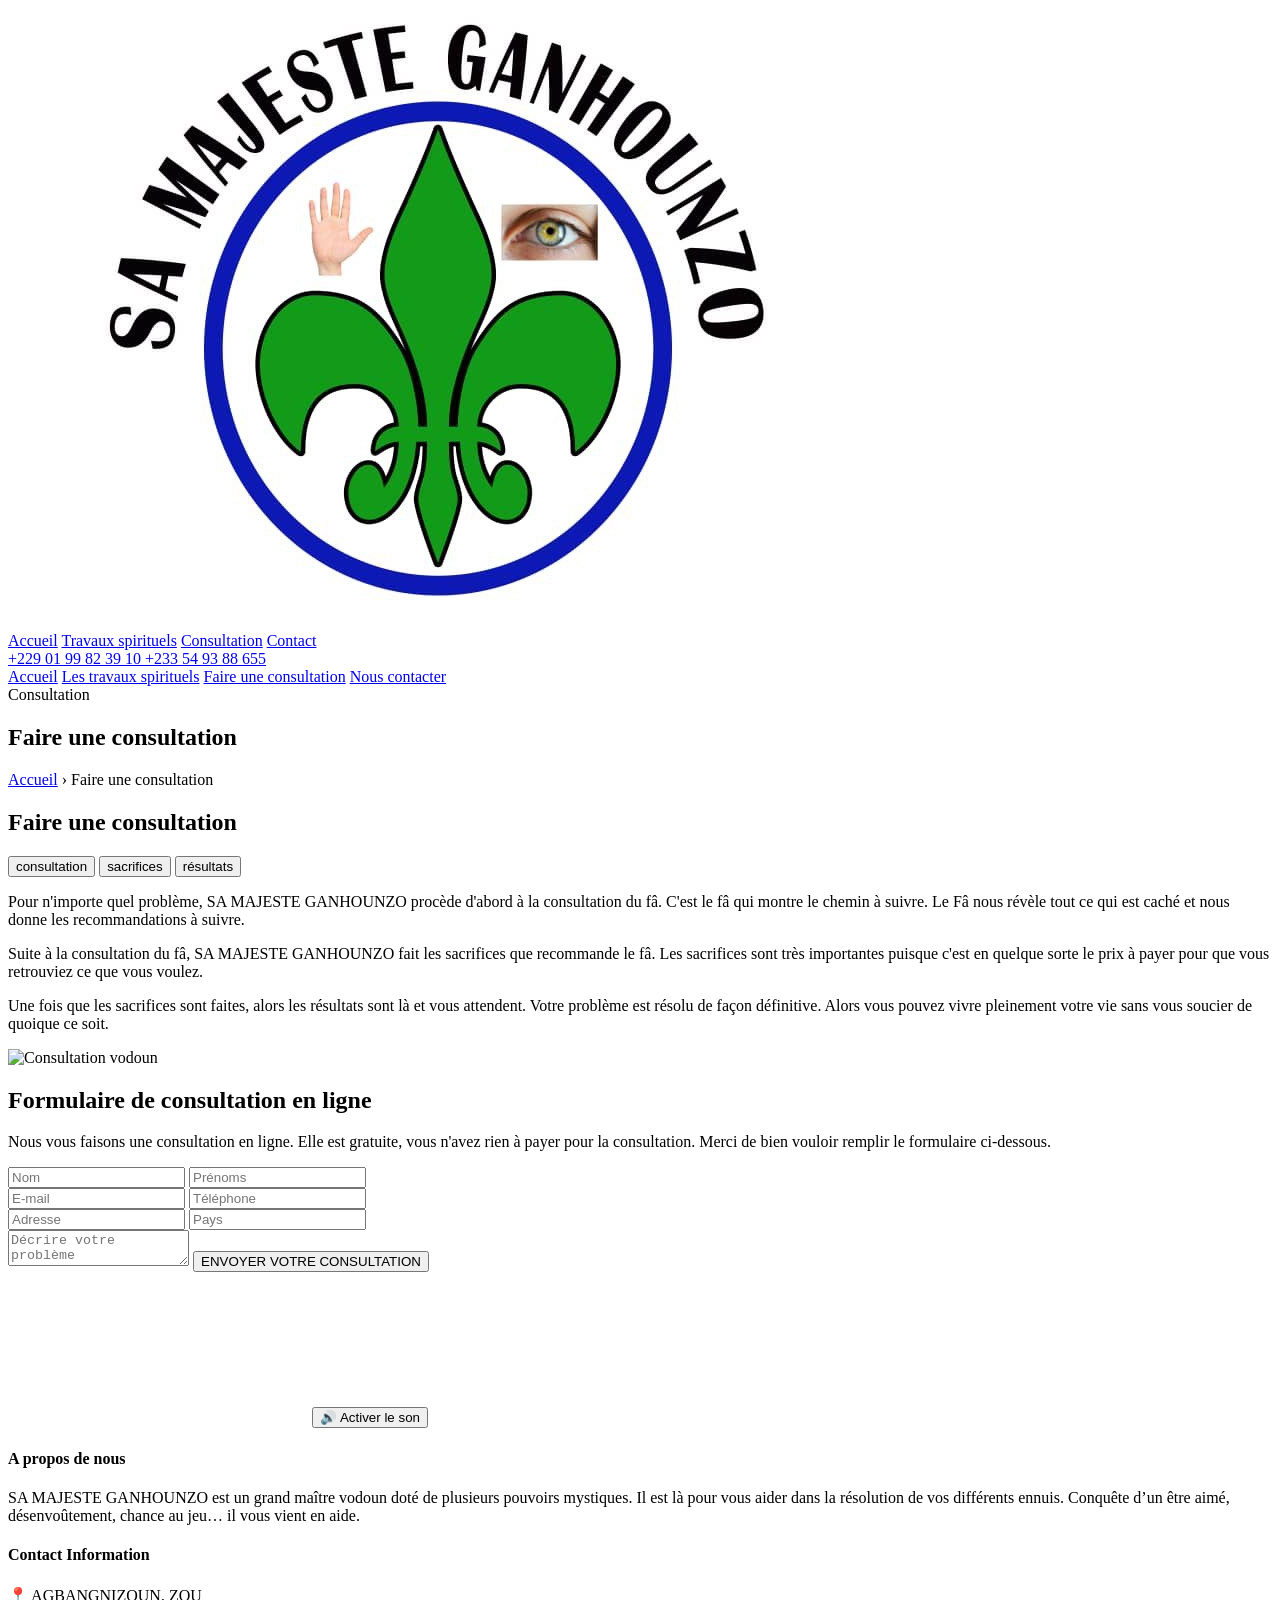
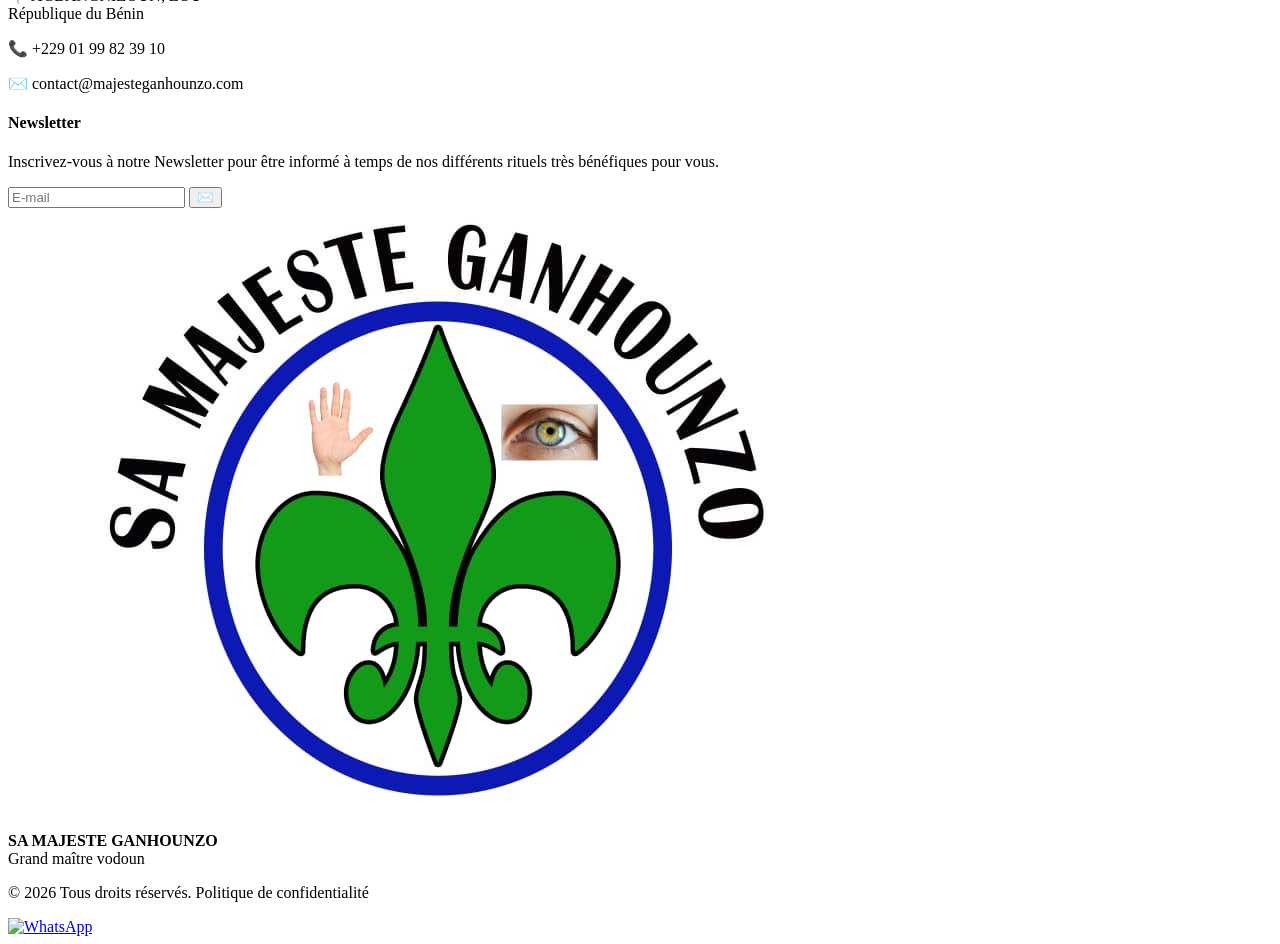
==== consultation.html @ 2a950cc9 "Update" ====
<!DOCTYPE html>
<html lang="fr">
<head>
  <meta charset="UTF-8" />
  <title>SA MAJESTE – Consultation spirituelle</title>
  <meta name="viewport" content="width=device-width, initial-scale=1.0" />

  <link rel="stylesheet" href="css/style.css" />

  <!-- FAVICON -->
<link rel="icon" href="favicon.ico" type="image/x-icon">
<link rel="icon" type="image/png" sizes="32x32" href="favicon-32x32.png">
<link rel="icon" type="image/png" sizes="16x16" href="favicon-16x16.png">
<link rel="apple-touch-icon" sizes="180x180" href="apple-touch-icon.png">

</head>
<body>

<!-- ===== HEADER ===== -->
<header class="header">
  <!-- LEFT -->
  <div class="header-left">
    <div class="menu-btn" id="menuBtn">
      <span></span>
      <span></span>
      <span></span>
    </div>

    <img src="assets/logo.jpg" alt="Logo" class="logo" />
  </div>

  <!-- NAV (DESKTOP) -->
  <nav class="nav-desktop">
   <a href="index.html">Accueil</a>
   <a href="travaux.html">Travaux spirituels</a>
   <a href="consultation.html">Consultation</a>
   <a href="contact.html">Contact</a>
  </nav>

  <!-- RIGHT -->
  <div class="phone-box">
    <a href="tel:+2290199823910" class="phone">
      +229 01 99 82 39 10
    </a>
    <a href="tel:+233549388655" class="phone secondary">
      +233 54 93 88 655
    </a>
  </div>
</header>

<!-- ===== DRAWER (MOBILE ONLY) ===== -->
<nav class="drawer" id="drawer">
  <a href="index.html">Accueil</a>
  <a href="travaux.html">Les travaux spirituels</a>
  <a href="consultation.html">Faire une consultation</a>
  <a href="contact.html">Nous contacter</a>
</nav>





<!-- ===== PAGE HERO ===== -->
<section class="page-hero">
  <div class="page-hero-overlay"></div>
  <div class="page-hero-content">
    <span class="page-hero-subtitle"> Consultation</span>
    <h1>Faire une consultation</h1>

    <div class="breadcrumb">
      <a href="index.html">Accueil</a>
      <span>›</span>
      <span>Faire une consultation</span>
    </div>
  </div>
</section>


<section class="consultation-tabs">

  <h1 class="consultation-title">Faire une consultation</h1>

  <!-- TABS -->
  <div class="tabs">
    <button class="tab-btn active" data-tab="consultation">consultation</button>
    <button class="tab-btn" data-tab="sacrifices">sacrifices</button>
    <button class="tab-btn" data-tab="resultats">résultats</button>
  </div>

  <!-- TEXT CONTENT (CHANGE ONLY THIS) -->
  <div class="tab-content">

    <p class="tab-text active" id="consultation">
      Pour n'importe quel problème, SA MAJESTE GANHOUNZO procède d'abord à la consultation
      du fâ. C'est le fâ qui montre le chemin à suivre. Le Fâ nous révèle tout ce
      qui est caché et nous donne les recommandations à suivre.
    </p>

    <p class="tab-text" id="sacrifices">
      Suite à la consultation du fâ, SA MAJESTE GANHOUNZO fait les sacrifices que recommande
      le fâ. Les sacrifices sont très importantes puisque c'est en quelque sorte
      le prix à payer pour que vous retrouviez ce que vous voulez.
    </p>

    <p class="tab-text" id="resultats">
      Une fois que les sacrifices sont faites, alors les résultats sont là et vous
      attendent. Votre problème est résolu de façon définitive. Alors vous pouvez
      vivre pleinement votre vie sans vous soucier de quoique ce soit.
    </p>

  </div>

  <!-- IMAGE (NE CHANGE PAS) -->
  <div class="consultation-image">
    <img src="assets/consultation.jpg" alt="Consultation vodoun">
  </div>

  <!-- FORMULAIRE (NE CHANGE PAS) -->
  <div class="consultation-form">
    <h2>Formulaire de consultation en ligne</h2>
    <p>
      Nous vous faisons une consultation en ligne. Elle est gratuite, vous n'avez
      rien à payer pour la consultation. Merci de bien vouloir remplir le
      formulaire ci-dessous.
    </p>

    <form id="consultationWhatsappForm">

  <div class="form-row">
    <input type="text" id="c-nom" placeholder="Nom" required>
    <input type="text" id="c-prenoms" placeholder="Prénoms" required>
  </div>

  <div class="form-row">
    <input type="email" id="c-email" placeholder="E-mail" required>
    <input type="tel" id="c-telephone" placeholder="Téléphone" required>
  </div>

  <div class="form-row">
    <input type="text" id="c-adresse" placeholder="Adresse">
    <input type="text" id="c-pays" placeholder="Pays">
  </div>

  <textarea id="c-probleme" placeholder="Décrire votre problème" required></textarea>

  <button type="submit">ENVOYER VOTRE CONSULTATION</button>
</form>

  </div>

</section>

<section class="auto-video-section" id="video-section">
  <video
    id="autoVideo"
    src="assets/presentation.mp4"
    muted
    playsinline
    preload="metadata"
    poster="assets/video-cover.jpg"
  ></video>
  <button class="unmute-btn">🔊 Activer le son</button>
</section>



  

  <script src="js/main.js"></script>

  <footer class="footer">
  <div class="footer-container">

    <!-- ABOUT -->
    <div class="footer-col">
      <h4>A propos de nous</h4>
      <p>
        SA MAJESTE GANHOUNZO est un grand maître vodoun doté de plusieurs pouvoirs
        mystiques. Il est là pour vous aider dans la résolution de vos
        différents ennuis. Conquête d’un être aimé, désenvoûtement,
        chance au jeu… il vous vient en aide.
      </p>
    </div>

    <!-- CONTACT -->
    <div class="footer-col">
      <h4>Contact Information</h4>

      <p class="footer-item">📍 AGBANGNIZOUN, ZOU<br>République du Bénin</p>
      <p class="footer-item">📞 +229 01 99 82 39 10</p>
      <p class="footer-item">✉️ contact@majesteganhounzo.com</p>
    </div>

    <!-- NEWSLETTER -->
    <div class="footer-col">
      <h4>Newsletter</h4>
      <p>
        Inscrivez-vous à notre Newsletter pour être informé à temps de nos
        différents rituels très bénéfiques pour vous.
      </p>

      <form class="newsletter-form">
        <input type="email" placeholder="E-mail" required>
        <button type="submit">✉️</button>
      </form>
    </div>

  </div>

    <script>
  const tabButtons = document.querySelectorAll(".tab-btn");
  const tabTexts = document.querySelectorAll(".tab-text");

  tabButtons.forEach(button => {
    button.addEventListener("click", () => {

      // Retirer active de tous les boutons
      tabButtons.forEach(btn => btn.classList.remove("active"));

      // Retirer active de tous les textes
      tabTexts.forEach(text => text.classList.remove("active"));

      // Activer le bouton cliqué
      button.classList.add("active");

      // Activer le texte correspondant
      const target = button.getAttribute("data-tab");
      document.getElementById(target).classList.add("active");

    });
  });
</script>


  <!-- FOOTER BOTTOM -->
  <div class="footer-bottom">
    <div class="footer-brand">
      <img src="assets/logo.jpg" alt="SA MAJESTE GANHOUNZO">
      <div>
        <strong>SA MAJESTE GANHOUNZO</strong><br>
        <span>Grand maître vodoun</span>
      </div>
    </div>

    <p class="copyright">
      © 2026 Tous droits réservés. Politique de confidentialité
    </p>
  </div>
</footer>

  <a
  href="https://wa.me/22999823910"
  target="_blank"
  class="whatsapp-float"
  aria-label="Contacter sur WhatsApp"
>
  <img src="assets/WhatsApp.svg.png" alt="WhatsApp">
</a>

<div class="page-fade" id="pageFade"></div>

</body>
</html>
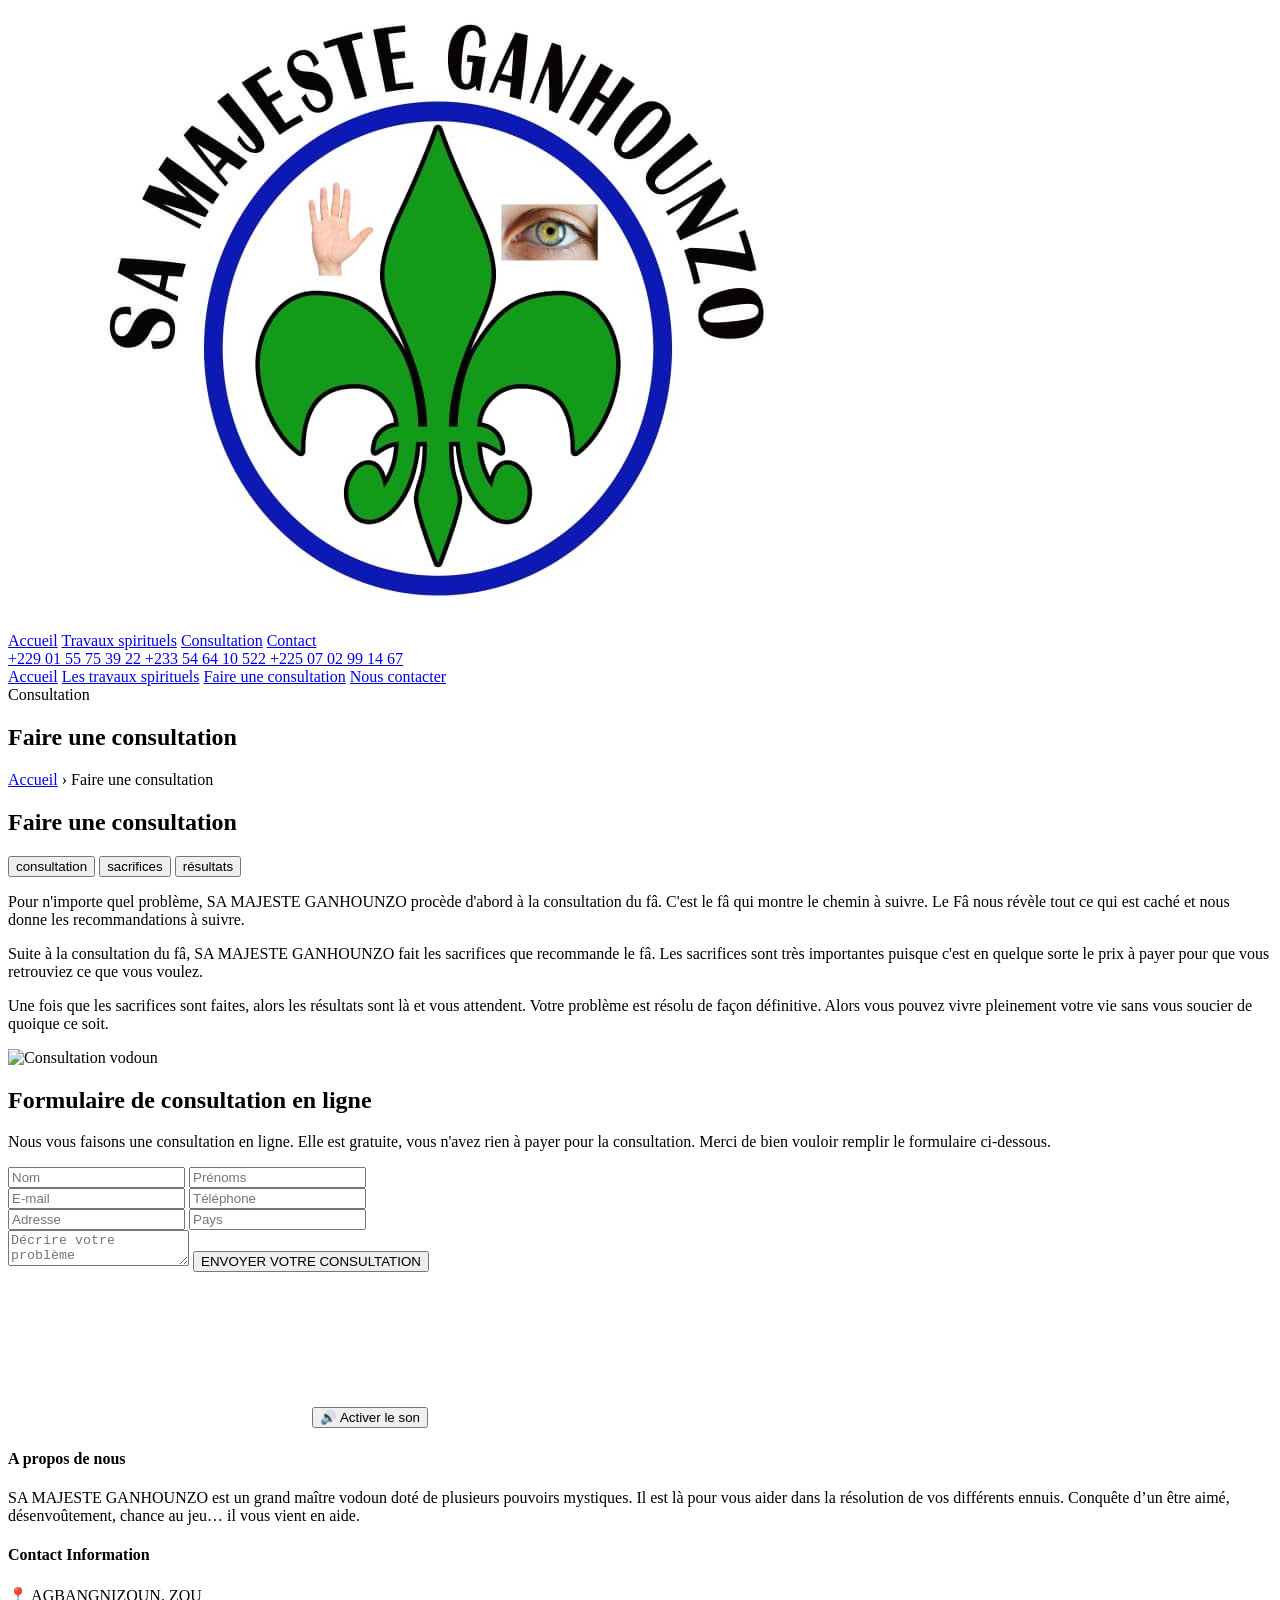
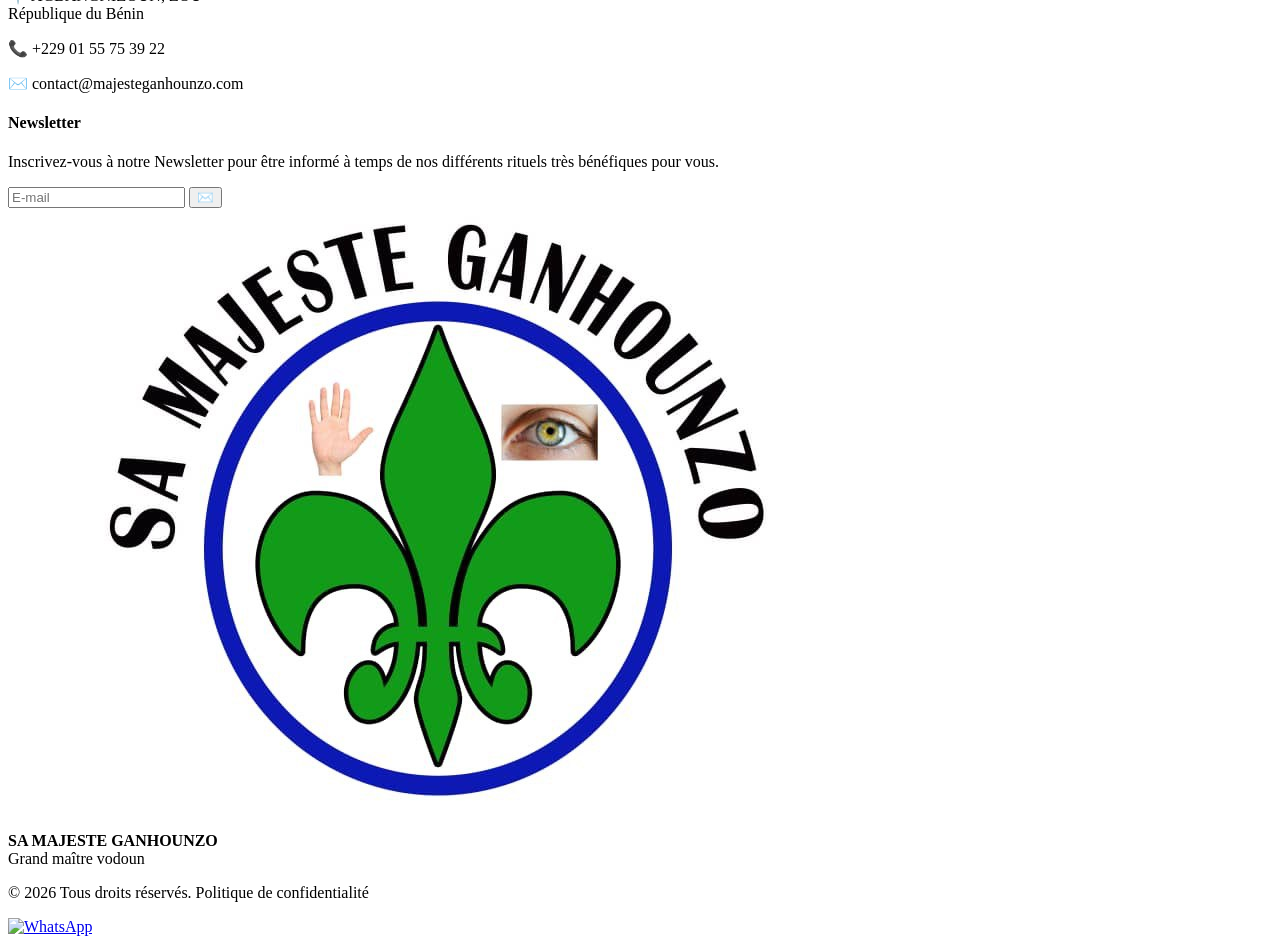
==== commit eb961a9b: "Update" ====
--- a/consultation.html
+++ b/consultation.html
@@ -39,11 +39,14 @@
 
   <!-- RIGHT -->
   <div class="phone-box">
-    <a href="tel:+2290199823910" class="phone">
-      +229 01 99 82 39 10
+    <a href="tel:+2290155753922" class="phone">
+      +229 01 55 75 39 22
     </a>
-    <a href="tel:+233549388655" class="phone secondary">
-      +233 54 93 88 655
+    <a href="tel:+233546410522" class="phone secondary">
+      +233 54 64 10 522
+    </a>
+    <a href="tel:+2250702991467" class="phone secondary">
+      +225 07 02 99 14 67
     </a>
   </div>
 </header>
@@ -187,7 +190,7 @@
       <h4>Contact Information</h4>
 
       <p class="footer-item">📍 AGBANGNIZOUN, ZOU<br>République du Bénin</p>
-      <p class="footer-item">📞 +229 01 99 82 39 10</p>
+      <p class="footer-item">📞 +229 01 55 75 39 22</p>
       <p class="footer-item">✉️ contact@majesteganhounzo.com</p>
     </div>
 
@@ -249,7 +252,7 @@
 </footer>
 
   <a
-  href="https://wa.me/22999823910"
+  href="https://wa.me/22955753922"
   target="_blank"
   class="whatsapp-float"
   aria-label="Contacter sur WhatsApp"
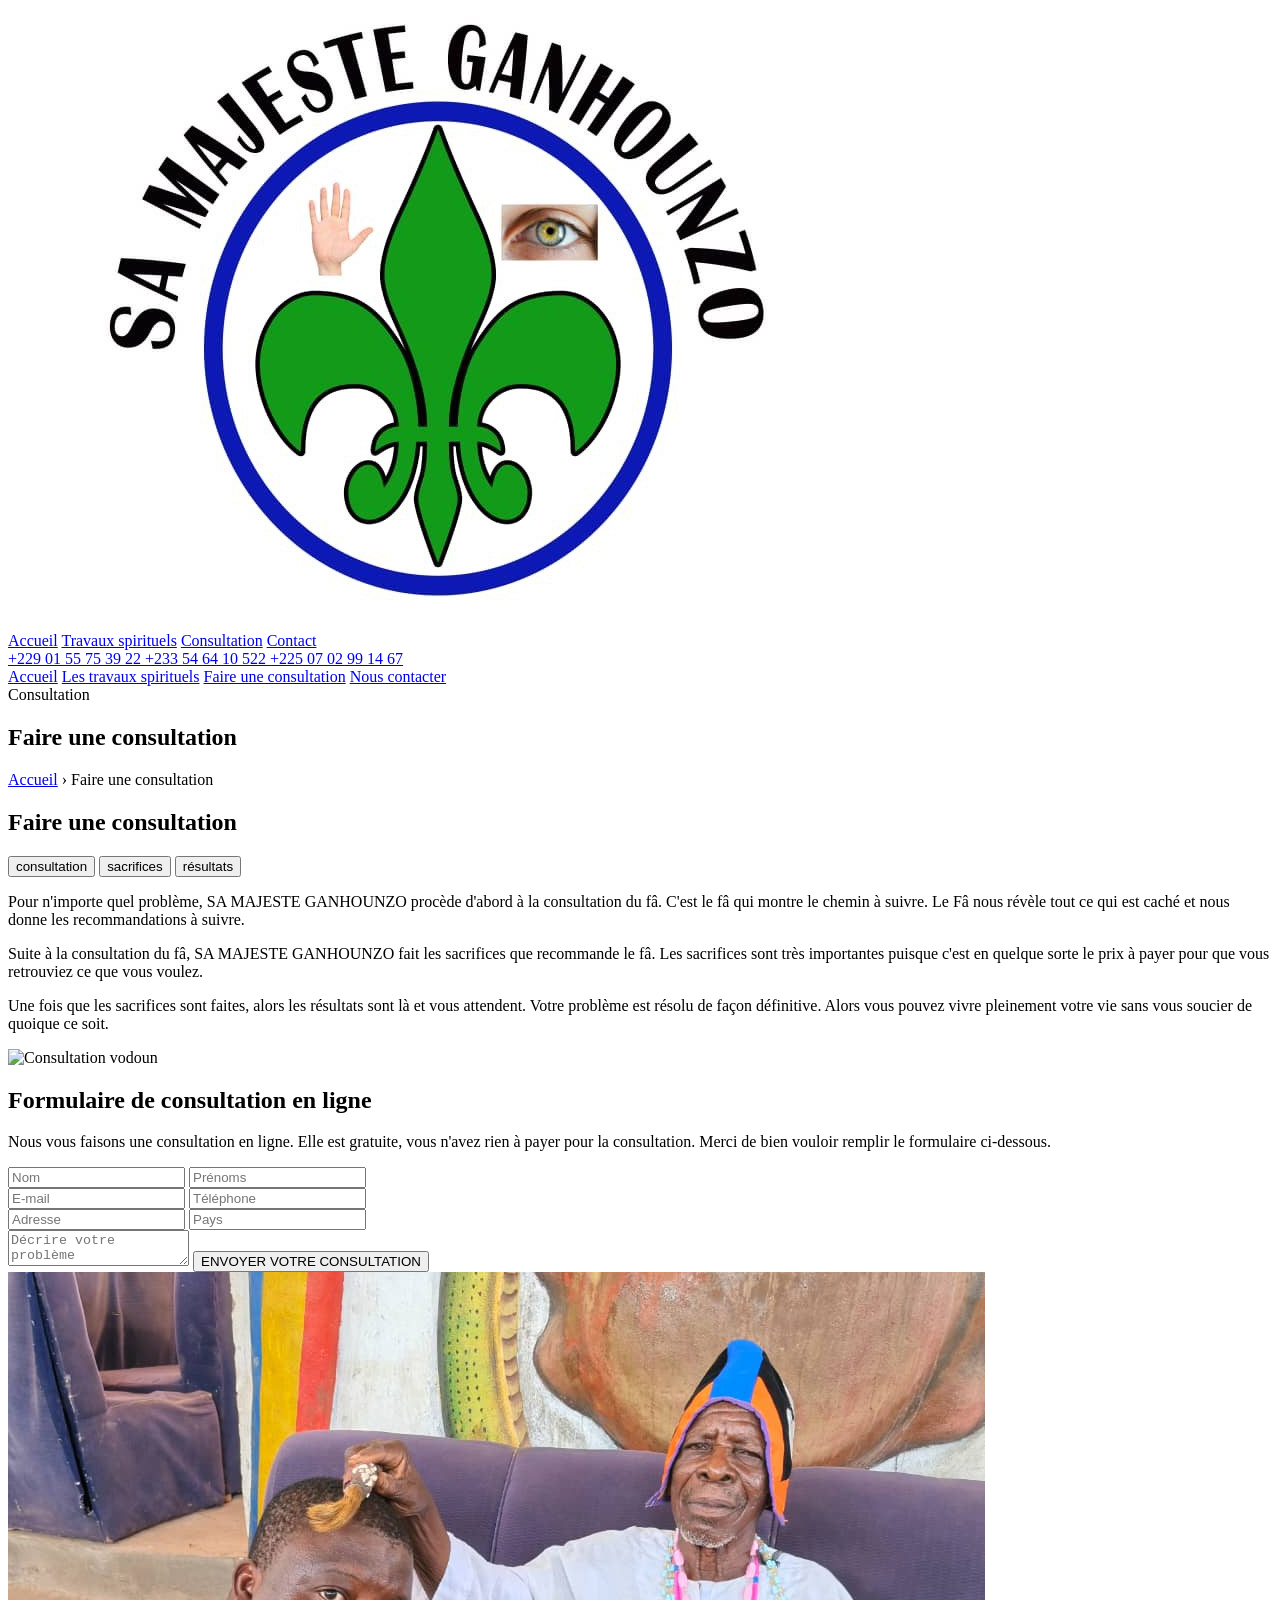
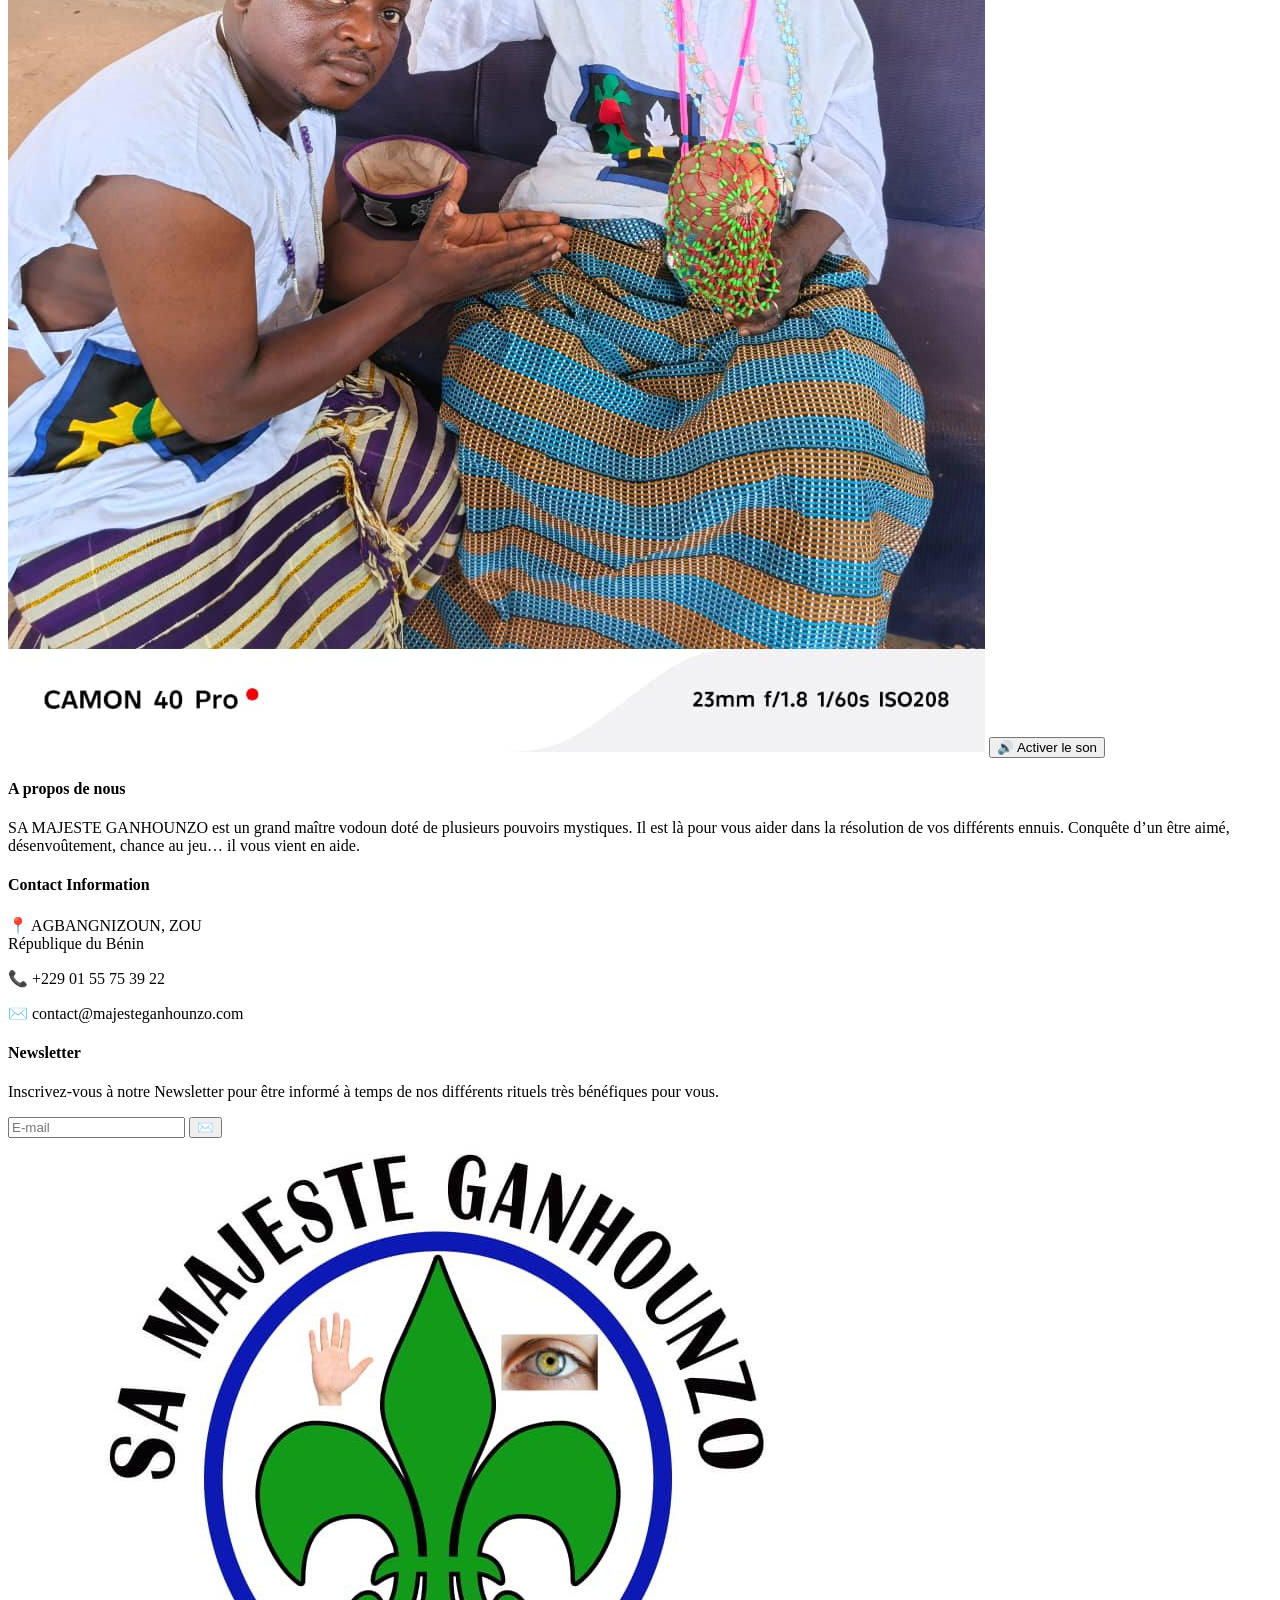
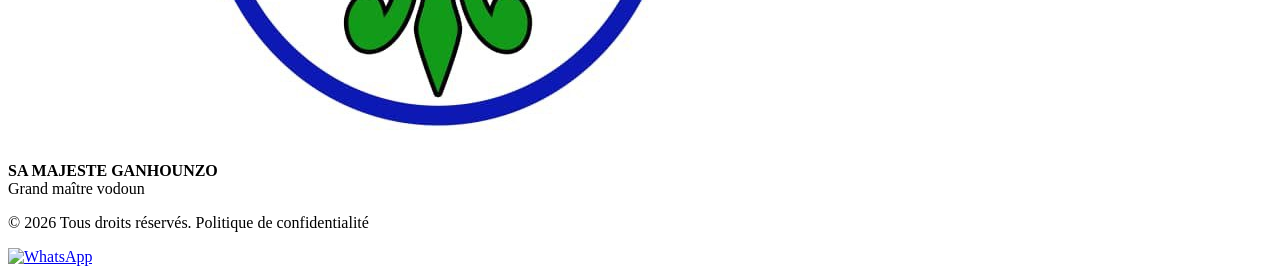
==== commit 0698163e: "Update" ====
--- a/consultation.html
+++ b/consultation.html
@@ -160,7 +160,7 @@
     muted
     playsinline
     preload="metadata"
-    poster="assets/video-cover.jpg"
+    poster="assets/video-cover.jpeg"
   ></video>
   <button class="unmute-btn">🔊 Activer le son</button>
 </section>
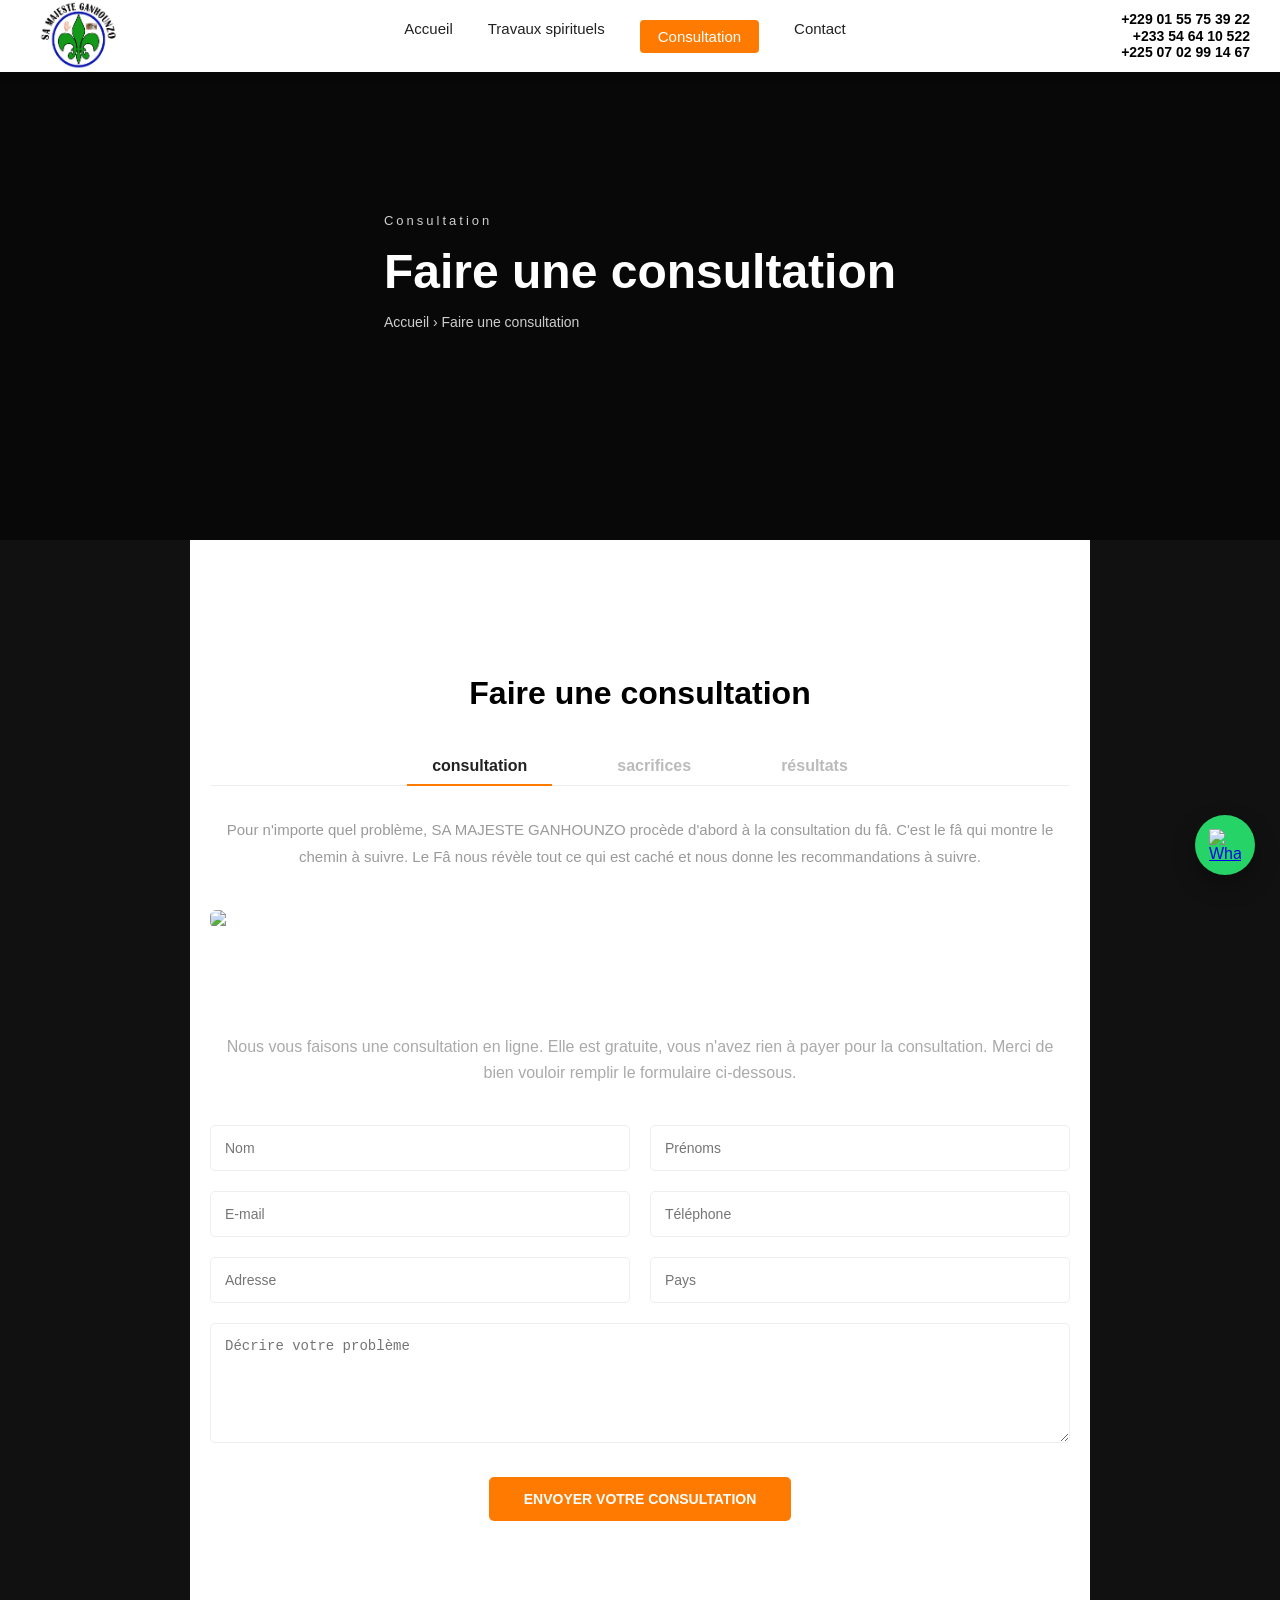
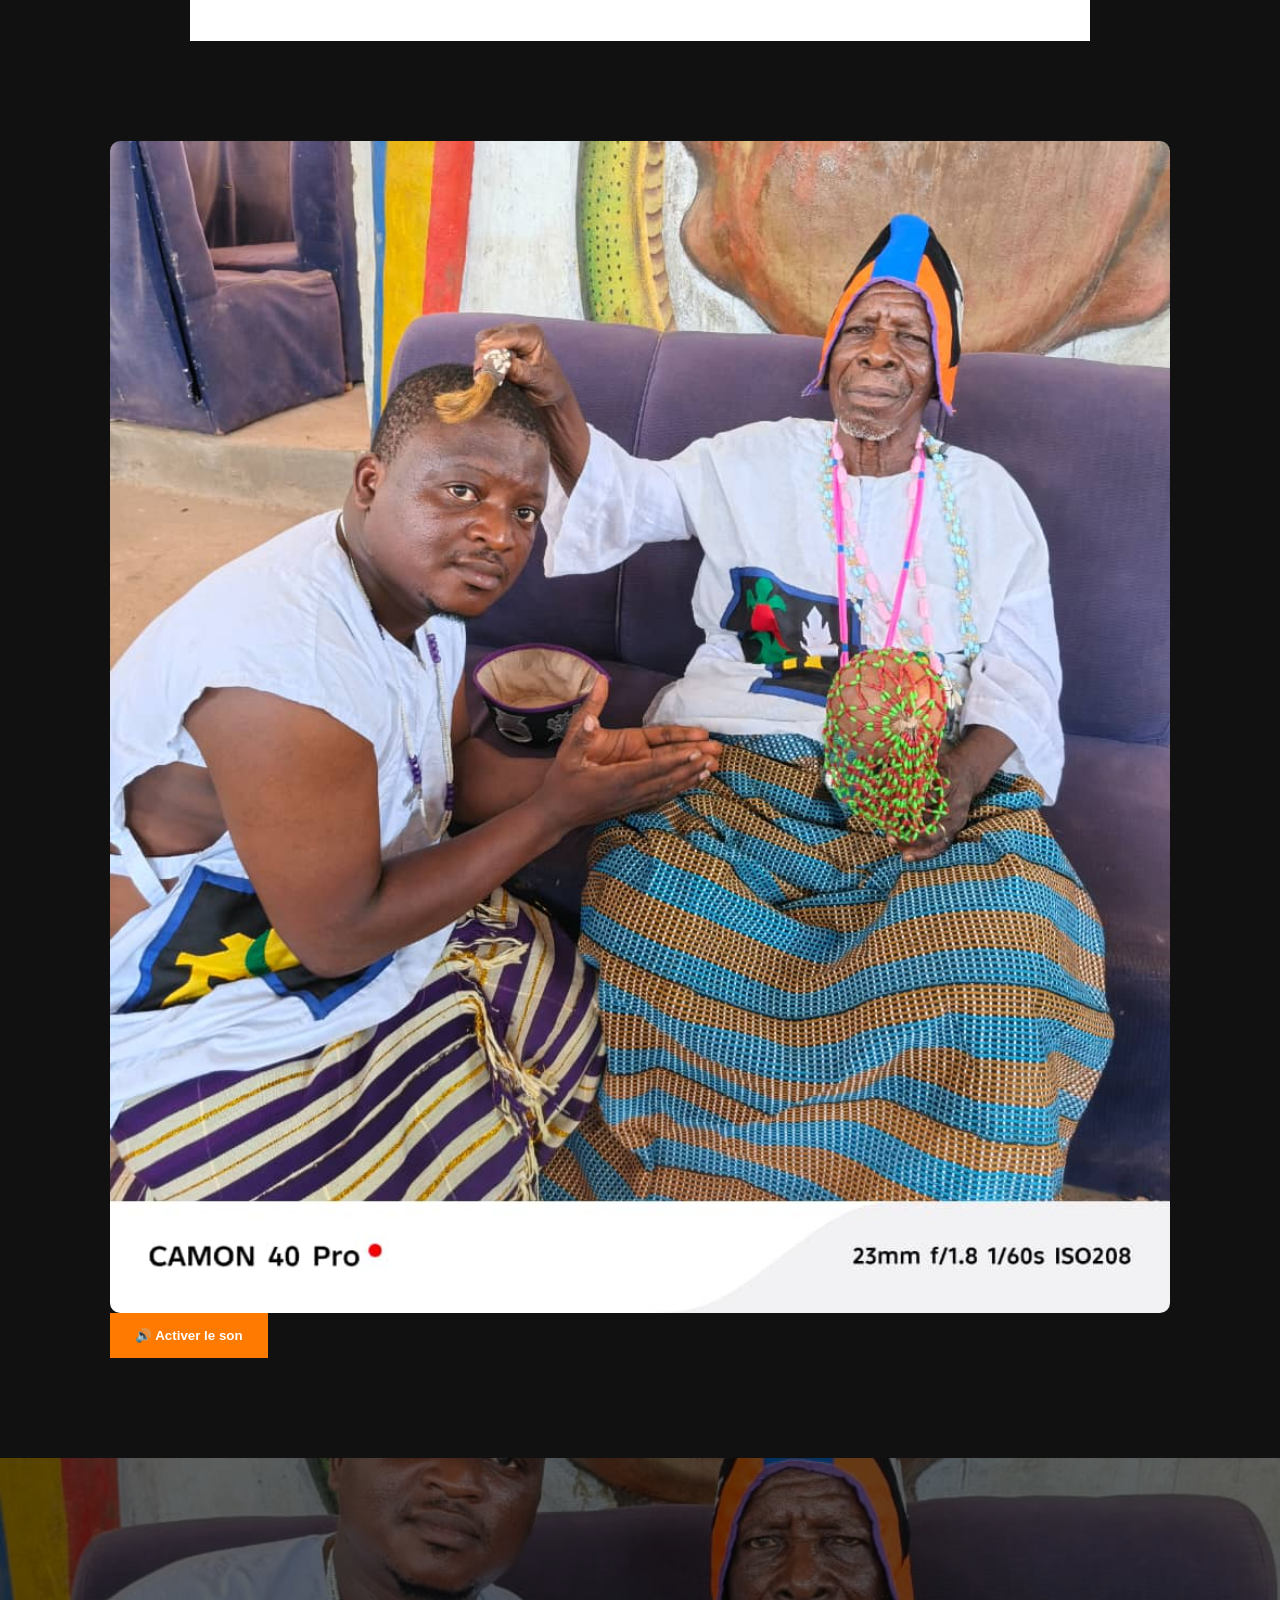
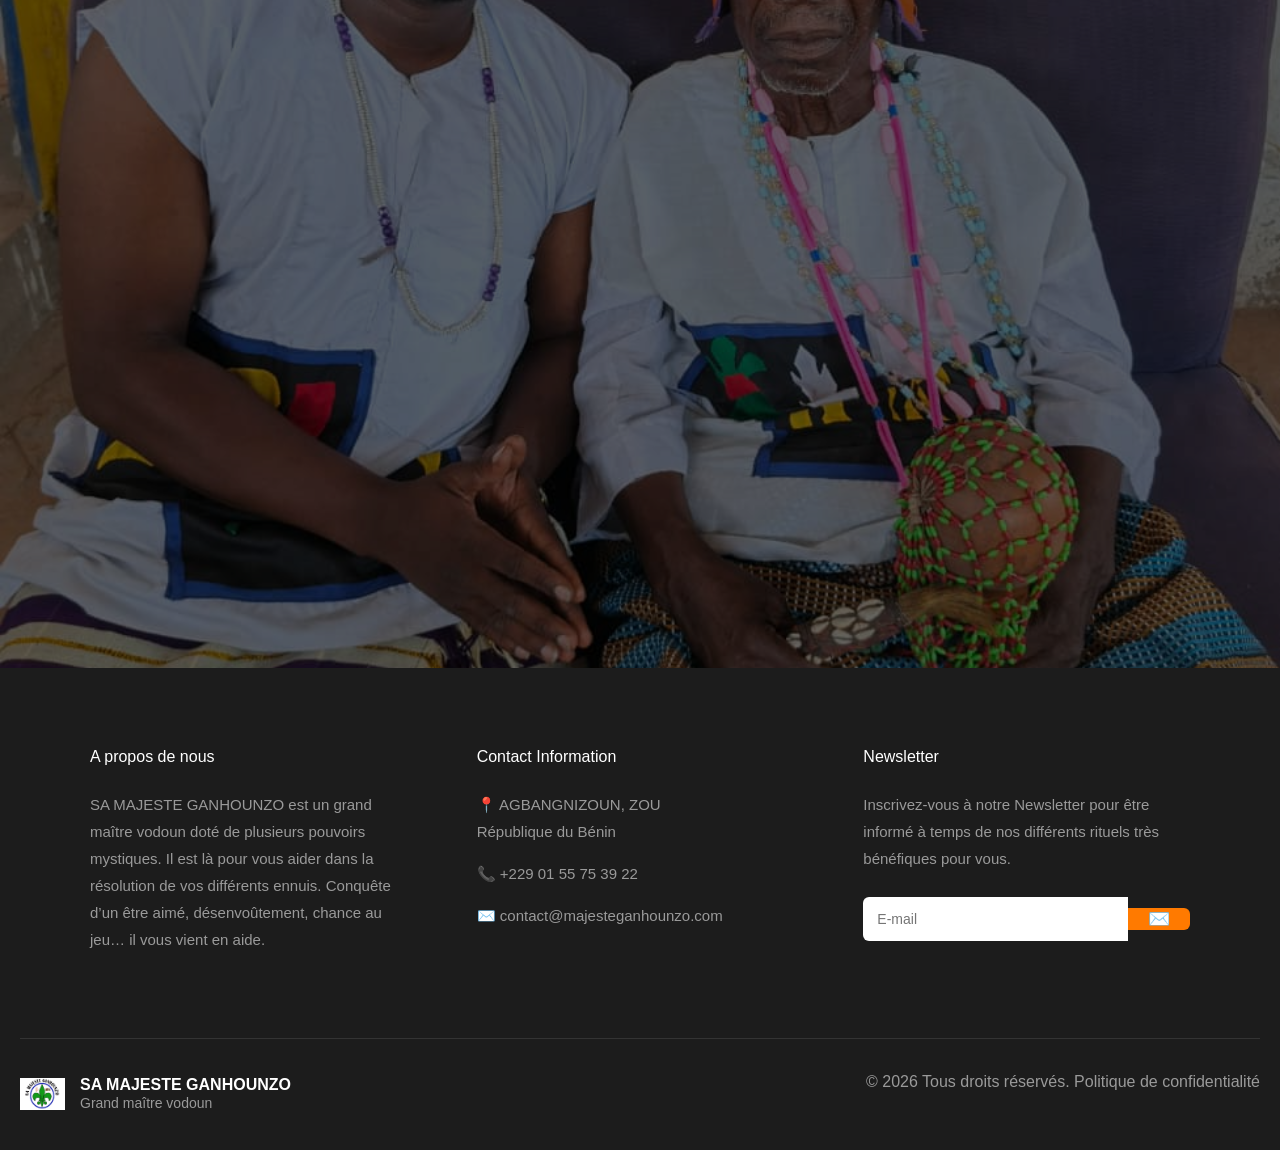
==== commit 5cee826c: "Update" ====
--- a/consultation.html
+++ b/consultation.html
@@ -165,7 +165,9 @@
   <button class="unmute-btn">🔊 Activer le son</button>
 </section>
 
-
+<section class="cta-banner-consultation">
+  <div class="cta-overlay"></div>
+</section>
 
   
 
--- a/css/style.css
+++ b/css/style.css
@@ -0,0 +1,1673 @@
+* {
+  margin: 0;
+  padding: 0;
+  box-sizing: border-box;
+}
+
+body {
+  font-family: Arial, sans-serif;
+  background: #111;
+  color: #fff;
+}
+
+/* ===== HEADER PREMIUM ===== */
+.header {
+  position: fixed;
+  top: 0;
+  width: 100%;
+  height: 72px;
+  background: #ffffff;
+  display: flex;
+  align-items: center;
+  justify-content: space-between;
+  padding: 0 30px;
+  z-index: 1000;
+  box-shadow: 0 2px 12px rgba(0,0,0,0.08);
+}
+
+/* LEFT */
+.header-left {
+  display: flex;
+  align-items: center;
+  gap: 15px;
+}
+
+.logo {
+  height: 70px;
+}
+
+/* DESKTOP NAV */
+.nav-desktop {
+  display: flex;
+  gap: 35px;
+}
+
+.nav-desktop a {
+  text-decoration: none;
+  color: #222;
+  font-weight: 500;
+  font-size: 15px;
+  position: relative;
+}
+
+.nav-desktop a::after {
+  content: "";
+  position: absolute;
+  left: 0;
+  bottom: -6px;
+  width: 0;
+  height: 2px;
+  background: #ff7a00;
+  transition: width 0.3s ease;
+}
+
+.nav-desktop a:hover::after {
+  width: 100%;
+}
+
+/* CTA */
+.nav-btn {
+  background: #ff7a00;
+  color: #fff !important;
+  padding: 8px 18px;
+  border-radius: 4px;
+}
+
+.nav-btn::after {
+  display: none;
+}
+
+.drawer a.active {
+  color: #ff7a00;
+  font-weight: bold;
+}
+
+/* PHONE */
+.phone-box {
+  display: flex;
+  flex-direction: column;
+  align-items: flex-end;
+  line-height: 1.2;
+}
+
+.phone {
+  color: #000;
+  font-weight: 600;
+  font-size: 14px;
+  text-decoration: none;
+}
+
+.phone.secondary {
+  color: #000;
+  font-weight: 600;
+  font-size: 14px;
+  text-decoration: none;
+}
+
+/* MENU BTN (HIDDEN ON DESKTOP) */
+.menu-btn {
+  display: none;
+  flex-direction: column;
+  gap: 4px;
+  cursor: pointer;
+}
+
+.menu-btn span {
+  width: 22px;
+  height: 2px;
+  background: #000;
+}
+
+/* ===== MOBILE ===== */
+@media (max-width: 900px) {
+
+  .header {
+    position: fixed;
+    height: 72px;
+    padding: 0 16px;
+  }
+
+  /* LEFT stays left */
+  .header-left {
+    flex: 1;
+  }
+
+  /* CENTER LOGO */
+  .logo {
+    position: absolute;
+    left: 50%;
+    transform: translateX(-50%);
+    height: 70px;
+  }
+
+  /* SHOW PHONE ON MOBILE */
+  .phone-box {
+    display: flex;
+    flex-direction: column;
+    align-items: flex-end;
+    gap: 2px;
+    font-size: 12px;
+  }
+
+  .phone,
+  .phone.secondary {
+    font-size: 12px;
+    font-weight: 500;
+  }
+
+  /* Hide desktop nav */
+  .nav-desktop {
+    display: none;
+  }
+
+  /* Menu button visible */
+  .menu-btn {
+    display: flex;
+  }
+}
+
+
+/* ===== DRAWER ===== */
+.drawer {
+  position: fixed;
+  top: 0;
+  left: -260px;
+  width: 260px;
+  height: 100%;
+  background: #000;
+  padding: 100px 20px;
+  transition: 0.3s;
+  z-index: 999;
+}
+
+.drawer a {
+  display: block;
+  color: white;
+  text-decoration: none;
+  margin-bottom: 20px;
+  font-size: 18px;
+}
+
+.drawer.open {
+  left: 0;
+}
+
+/* ===== HERO ===== */
+.hero {
+  height: 100vh;
+  position: relative;
+  overflow: hidden;
+}
+
+.slide {
+  position: absolute;
+  width: 100%;
+  height: 100%;
+  background-size: cover;
+  background-position: center;
+  opacity: 0;
+  transition: opacity 1s ease;
+}
+
+.slide.active {
+  opacity: 1;
+}
+
+.overlay {
+  position: absolute;
+  inset: 0;
+  background: rgba(0,0,0,0.55);
+}
+
+.content {
+  position: absolute;
+  top: 50%;
+  left: 10%;
+  transform: translateY(-50%);
+  max-width: 500px;
+}
+
+.subtitle {
+  letter-spacing: 3px;
+  font-size: 12px;
+  opacity: 0.8;
+}
+
+h1 {
+  font-size: 40px;
+  margin: 15px 0;
+}
+
+p {
+  line-height: 1.6;
+  margin-bottom: 25px;
+}
+
+button {
+  background: #ff7a00;
+  color: white;
+  border: none;
+  padding: 15px 25px;
+  font-weight: bold;
+  cursor: pointer;
+}
+
+.btn {
+  display: inline-flex;
+  align-items: center;
+  justify-content: center;
+
+  background: #ff7a00;
+  color: white;
+  text-decoration: none;
+
+  border: none;
+  padding: 15px 25px;
+  font-weight: bold;
+  font-family: inherit;
+  font-size: inherit;
+  line-height: 1;
+
+  cursor: pointer;
+  border-radius: 4px;
+
+  transition: transform 0.15s ease, box-shadow 0.15s ease;
+}
+
+.btn:hover {
+  transform: translateY(1px) scale(0.98);
+  box-shadow: 0 4px 8px rgba(0,0,0,0.25);
+}
+
+.page-fade {
+  position: fixed;
+  inset: 0;
+  background: #000;
+  pointer-events: none;
+  opacity: 0;
+  transition: opacity 0.4s ease;
+  z-index: 9999;
+}
+
+.page-fade.active {
+  opacity: 1;
+}
+
+/* ===== ARROWS ===== */
+.arrows {
+  position: absolute;
+  bottom: 40px;
+  left: 10%;
+  font-size: 40px;
+}
+
+.arrows span {
+  cursor: pointer;
+  margin-right: 20px;
+}
+
+/* ===== RESPONSIVE ===== */
+@media (max-width: 768px) {
+  .content {
+    left: 5%;
+    right: 5%;
+  }
+
+  h1 {
+    font-size: 28px;
+  }
+
+  .phone {
+    font-size: 14px;
+  }
+}
+
+/* ===== ABOUT SECTION ===== */
+.about-container h2 {
+  font-size: 36px;
+  font-weight: 400;
+  color: #2c2c2c;
+  margin-bottom: 40px;
+}
+
+.about-btn {
+  background: #ff7a00;
+  color: white;
+  border: none;
+  padding: 18px 35px;
+  font-size: 16px;
+  font-weight: bold;
+  cursor: pointer;
+  transition: 0.3s;
+}
+
+.about-btn:hover {
+  transform: translateY(-3px);
+  box-shadow: 0 10px 20px rgba(0,0,0,0.15);
+}
+
+/* ===== ABOUT SECTION LAYOUT ===== */
+.about-section {
+  background: #ffffff;
+  padding: 100px 20px;
+}
+
+.about-container {
+  max-width: 1100px;
+  margin: auto;
+  display: flex;
+  align-items: center;
+  gap: 60px;
+}
+
+/* IMAGE */
+.about-image {
+  flex: 1;
+}
+
+.about-image img {
+  width: 100%;
+  border-radius: 10px;
+  object-fit: cover;
+}
+
+/* TEXT */
+.about-text {
+  flex: 1;
+}
+
+.about-text h2 {
+  font-size: 36px;
+  font-weight: 400;
+  color: #2c2c2c;
+  margin-bottom: 30px;
+}
+
+.about-main {
+  font-size: 18px;
+  line-height: 1.9;
+  color: #3a3a3a;
+  margin-bottom: 25px;
+}
+
+.about-secondary {
+  font-size: 17px;
+  line-height: 1.9;
+  color: #8a8a8a;
+  margin-bottom: 40px;
+}
+
+/* MOBILE */
+@media (max-width: 768px) {
+  .about-container {
+    flex-direction: column;
+    text-align: center;
+  }
+
+  .about-text h2 {
+    font-size: 28px;
+  }
+
+  .about-main,
+  .about-secondary {
+    font-size: 16px;
+  }
+}
+
+/* ===== ANIMATION ===== */
+.fade-up {
+  opacity: 0;
+  transform: translateY(40px);
+  transition: 1s ease;
+}
+
+.fade-up.visible {
+  opacity: 1;
+  transform: translateY(0);
+}
+
+/* ===== RESPONSIVE ===== */
+@media (max-width: 768px) {
+  .about-container h2 {
+    font-size: 28px;
+  }
+
+  .about-main,
+  .about-secondary {
+    font-size: 16px;
+  }
+}
+
+/* ===== PROCESS SECTION ===== */
+.process-section {
+  background: #ffffff;
+  padding: 100px 20px;
+}
+
+.process-container {
+  max-width: 800px;
+  margin: auto;
+}
+
+.process-item {
+  display: flex;
+  gap: 30px;
+  margin-bottom: 70px;
+}
+
+.process-item:last-child {
+  margin-bottom: 0;
+}
+
+.icon {
+  font-size: 26px;
+  color: #ff7a00;
+  flex-shrink: 0;
+  margin-top: 5px;
+}
+
+.text h3 {
+  font-size: 24px;
+  font-weight: 400;
+  color: #2c2c2c;
+  margin-bottom: 15px;
+}
+
+.text p {
+  font-size: 17px;
+  line-height: 1.9;
+  color: #8a8a8a;
+}
+
+/* ===== MOBILE ===== */
+@media (max-width: 768px) {
+  .process-item {
+    gap: 20px;
+  }
+
+  .text h3 {
+    font-size: 20px;
+  }
+
+  .text p {
+    font-size: 16px;
+  }
+}
+
+/* ===== CTA BANNER ===== */
+.cta-banner {
+  position: relative;
+  min-height: 90vh;
+  background: url("../assets/banner.png") center/cover no-repeat;
+  display: flex;
+  align-items: center;
+  justify-content: center;
+  text-align: center;
+  padding: 40px 20px;
+}
+
+.cta-banner-consultation {
+  position: relative;
+  min-height: 90vh;
+  background: url("../assets/banner.jpeg") center/cover no-repeat;
+  display: flex;
+  align-items: center;
+  justify-content: center;
+  text-align: center;
+  padding: 40px 20px;
+}
+
+.cta-overlay {
+  position: absolute;
+  inset: 0;
+  background: rgba(0, 0, 0, 0.6);
+}
+
+.cta-content {
+  position: relative;
+  max-width: 900px;
+  color: #ffffff;
+  z-index: 1;
+}
+
+.cta-subtitle {
+  font-size: 20px;
+  font-weight: 300;
+  margin-bottom: 25px;
+  opacity: 0.9;
+}
+
+.cta-content h2 {
+  font-size: 52px;
+  font-weight: 700;
+  line-height: 1.2;
+  margin-bottom: 30px;
+}
+
+.cta-content h2 span {
+  font-weight: 800;
+}
+
+.cta-text {
+  font-size: 18px;
+  line-height: 1.9;
+  color: #e0e0e0;
+  margin-bottom: 45px;
+}
+
+.cta-btn {
+  display: inline-block;
+  background: #ff7a00;
+  color: #ffffff;
+  padding: 18px 45px;
+  font-size: 16px;
+  font-weight: 700;
+  letter-spacing: 2px;
+  border-radius: 8px;
+  text-decoration: none;
+  transition: transform 0.3s ease, box-shadow 0.3s ease;
+}
+
+.cta-btn:hover {
+  transform: translateY(-4px);
+  box-shadow: 0 15px 30px rgba(255, 122, 0, 0.4);
+}
+
+/* ===== MOBILE ===== */
+@media (max-width: 768px) {
+  .cta-content h2 {
+    font-size: 36px;
+  }
+
+  .cta-subtitle {
+    font-size: 18px;
+  }
+
+  .cta-text {
+    font-size: 16px;
+  }
+}
+
+/* ===== DOMAINS SECTION ===== */
+.domains-section {
+  background: #ffffff;
+  padding: 100px 20px;
+}
+
+.domains-container {
+  max-width: 900px;
+  margin: auto;
+  text-align: center;
+}
+
+.domains-title {
+  font-size: 36px;
+  font-weight: 400;
+  color: #2c2c2c;
+  margin-bottom: 80px;
+}
+
+.domains-title strong {
+  font-weight: 600;
+}
+
+.domains-list {
+  display: flex;
+  flex-direction: column;
+  gap: 80px;
+}
+
+.domain-item h3 {
+  font-size: 24px;
+  font-weight: 400;
+  margin: 25px 0 20px;
+  color: #2c2c2c;
+}
+
+.domain-item p {
+  font-size: 17px;
+  line-height: 1.9;
+  color: #8a8a8a;
+  max-width: 650px;
+  margin: auto;
+}
+
+/* ===== ICON ===== */
+.domain-icon {
+  width: 70px;
+  height: 70px;
+  border-radius: 50%;
+  border: 2px solid #eee;
+  display: flex;
+  align-items: center;
+  justify-content: center;
+  font-size: 26px;
+  color: #ff7a00;
+  margin: auto;
+  cursor: pointer;
+  transition: 0.3s ease;
+}
+
+/* ACTIVE STATE (orange background) */
+.domain-icon.active {
+  background: #ff7a00;
+  color: #ffffff;
+  border-color: #ff7a00;
+}
+
+/* ===== MOBILE ===== */
+@media (max-width: 768px) {
+  .domains-title {
+    font-size: 28px;
+  }
+
+  .domain-item p {
+    font-size: 16px;
+  }
+}
+
+/* ===== TESTIMONIALS ===== */
+.testimonials-section {
+  background: #ffffff;
+  padding: 100px 20px;
+  text-align: center;
+}
+
+.testimonials-title {
+  font-size: 36px;
+  font-weight: 400;
+  color: #2c2c2c;
+  margin-bottom: 80px;
+}
+
+.testimonials-wrapper {
+  max-width: 800px;
+  margin: auto;
+  position: relative;
+}
+
+.testimonial {
+  display: none;
+  animation: fade 1s ease;
+}
+
+.testimonial.active {
+  display: block;
+}
+
+.quote {
+  font-size: 80px;
+  color: #cfcfcf;
+  line-height: 1;
+  margin-bottom: 30px;
+}
+
+.testimonial-text {
+  font-size: 18px;
+  line-height: 1.9;
+  color: #7a7a7a;
+  margin-bottom: 40px;
+}
+
+.testimonial-author {
+  font-size: 20px;
+  font-weight: 600;
+  color: #ff7a00;
+  margin-bottom: 5px;
+}
+
+.testimonial-role {
+  font-size: 16px;
+  color: #9a9a9a;
+}
+
+/* DOTS */
+.testimonial-dots {
+  margin-top: 50px;
+}
+
+.dot {
+  width: 12px;
+  height: 12px;
+  background: #e0e0e0;
+  border-radius: 50%;
+  display: inline-block;
+  margin: 0 6px;
+  cursor: pointer;
+  transition: 0.3s;
+}
+
+.dot.active {
+  background: #ff7a00;
+}
+
+/* ANIMATION */
+@keyframes fade {
+  from {
+    opacity: 0;
+    transform: translateY(20px);
+  }
+  to {
+    opacity: 1;
+    transform: translateY(0);
+  }
+}
+
+/* MOBILE */
+@media (max-width: 768px) {
+  .testimonials-title {
+    font-size: 28px;
+  }
+
+  .testimonial-text {
+    font-size: 16px;
+  }
+}
+
+/* ===== EVENTS SECTION ===== */
+.events-section {
+  background: #ffffff;
+  padding: 100px 20px;
+}
+
+.events-container {
+  max-width: 1000px;
+  margin: auto;
+}
+
+/* FEATURED */
+.event-featured {
+  position: relative;
+  border-radius: 14px;
+  overflow: hidden;
+  margin-bottom: 60px;
+}
+
+.event-featured img {
+  width: 100%;
+  height: 420px;
+  object-fit: cover;
+}
+
+.event-overlay {
+  position: absolute;
+  inset: 0;
+  background: rgba(0,0,0,0.45);
+  padding: 30px;
+  display: flex;
+  flex-direction: column;
+  justify-content: flex-end;
+  color: white;
+}
+
+.event-meta {
+  font-size: 15px;
+  opacity: 0.85;
+  margin-bottom: 15px;
+}
+
+.event-overlay h3 {
+  font-size: 28px;
+  font-weight: 500;
+}
+
+/* LIST */
+.events-list {
+  display: flex;
+  flex-direction: column;
+  gap: 35px;
+}
+
+.event-item {
+  display: flex;
+  align-items: center;
+  gap: 25px;
+  cursor: pointer;
+}
+
+/* DATE CARD */
+.event-date {
+  width: 90px;
+  height: 90px;
+  background: #e0e0e0;
+  border-radius: 12px;
+  text-align: center;
+  padding-top: 15px;
+  transition: 0.3s ease;
+}
+
+.event-date .day {
+  display: block;
+  font-size: 28px;
+  font-weight: 700;
+  color: white;
+}
+
+.event-date .month {
+  font-size: 14px;
+  color: white;
+}
+
+/* ACTIVE DATE */
+.event-date.active {
+  background: #ff7a00;
+}
+
+/* INFO */
+.event-info h4 {
+  font-size: 22px;
+  font-weight: 400;
+  color: #ff7a00;
+  margin-bottom: 8px;
+}
+
+.event-info p {
+  font-size: 16px;
+  color: #8a8a8a;
+}
+
+/* MOBILE */
+@media (max-width: 768px) {
+  .event-featured img {
+    height: 300px;
+  }
+
+  .event-overlay h3 {
+    font-size: 22px;
+  }
+
+  .event-item {
+    gap: 15px;
+  }
+}
+
+/* ===== FOOTER ===== */
+.footer {
+  background: #1c1c1c;
+  color: #9a9a9a;
+  padding: 80px 20px 30px;
+}
+
+.footer-container {
+  max-width: 1100px;
+  margin: auto;
+  display: grid;
+  grid-template-columns: repeat(3, 1fr);
+  gap: 60px;
+}
+
+.footer-col h4 {
+  color: #ffffff;
+  font-weight: 400;
+  margin-bottom: 25px;
+}
+
+.footer-col p {
+  font-size: 15px;
+  line-height: 1.8;
+}
+
+.footer-item {
+  margin-bottom: 15px;
+}
+
+/* NEWSLETTER */
+.newsletter-form {
+  display: flex;
+  margin-top: 25px;
+}
+
+.newsletter-form input {
+  flex: 1;
+  padding: 14px;
+  border: none;
+  outline: none;
+  border-radius: 6px 0 0 6px;
+}
+
+.newsletter-form button {
+  background: #ff7a00;
+  border: none;
+  color: white;
+  padding: 0 20px;
+  font-size: 18px;
+  cursor: pointer;
+  border-radius: 0 6px 6px 0;
+}
+
+/* FOOTER BOTTOM */
+.footer-bottom {
+  border-top: 1px solid #333;
+  margin-top: 60px;
+  padding-top: 30px;
+  display: flex;
+  flex-wrap: wrap;
+  align-items: center;
+  justify-content: space-between;
+  gap: 20px;
+}
+
+.footer-brand {
+  display: flex;
+  align-items: center;
+  gap: 15px;
+}
+
+.footer-brand img {
+  width: 45px;
+}
+
+.footer-brand strong {
+  color: white;
+}
+
+.footer-brand span {
+  font-size: 14px;
+  color: #9a9a9a;
+}
+
+copyright {
+  font-size: 14px;
+}
+
+/* MOBILE */
+@media (max-width: 900px) {
+  .footer-container {
+    grid-template-columns: 1fr;
+  }
+
+  .footer-bottom {
+    flex-direction: column;
+    text-align: center;
+  }
+}
+
+/* ===== WHATSAPP FLOAT BUTTON ===== */
+.whatsapp-float {
+  position: fixed;
+  bottom: 25px;
+  right: 25px;
+  width: 60px;
+  height: 60px;
+  background: #25d366;
+  border-radius: 50%;
+  display: flex;
+  align-items: center;
+  justify-content: center;
+  box-shadow: 0 10px 25px rgba(0,0,0,0.3);
+  z-index: 9999;
+  transition: transform 0.3s ease, box-shadow 0.3s ease;
+}
+
+.whatsapp-float img {
+  width: 32px;
+  height: 32px;
+}
+
+.whatsapp-float:hover {
+  transform: scale(1.1);
+  box-shadow: 0 15px 35px rgba(0,0,0,0.4);
+}
+
+/* MOBILE */
+@media (max-width: 768px) {
+  .whatsapp-float {
+    width: 55px;
+    height: 55px;
+    bottom: 20px;
+    right: 20px;
+  }
+
+  .whatsapp-float img {
+    width: 28px;
+    height: 28px;
+  }
+}
+
+.whatsapp-float {
+  animation: popIn 0.6s ease 1s both;
+}
+
+@keyframes popIn {
+  from {
+    opacity: 0;
+    transform: scale(0.5);
+  }
+  to {
+    opacity: 1;
+    transform: scale(1);
+  }
+}
+
+/* ===== PAGE HERO ===== */
+.page-hero {
+  position: relative;
+  height: 60vh;
+  background: url("../assets/travaux-hero.jpg") center/cover no-repeat;
+  display: flex;
+}
+
+.page-hero-overlay {
+  position: absolute;
+  inset: 0;
+  background: rgba(0,0,0,0.55);
+}
+
+.page-hero-content {
+  position: relative;
+  color: white;
+  padding: 0 20px;
+  max-width: 1100px;
+  margin: auto;
+}
+
+.page-hero-subtitle {
+  letter-spacing: 3px;
+  font-size: 13px;
+  opacity: 0.8;
+}
+
+.page-hero-content h1 {
+  font-size: 48px;
+  margin: 15px 0;
+}
+
+.breadcrumb {
+  font-size: 14px;
+  opacity: 0.8;
+}
+
+.breadcrumb a {
+  color: white;
+  text-decoration: none;
+}
+
+/* ===== WORK SECTION ===== */
+.work-section {
+  background: #ffffff;
+  padding: 80px 20px;
+}
+
+.work-block {
+  margin-bottom: 80px;
+}
+
+.work-block:last-child {
+  margin-bottom: 0;
+}
+
+.work-container {
+  max-width: 900px;
+  margin: auto;
+}
+
+.work-container h2 {
+  font-size: 32px;
+  color: #2c2c2c;
+  margin-bottom: 30px;
+}
+
+.work-container h1 {
+  font-size: 23px;
+  color: #2c2c2c;
+  margin-bottom: 25px;
+}
+
+.work-image {
+  width: 100%;
+  border-radius: 8px;
+  margin-bottom: 40px;
+}
+
+.work-container p {
+  font-size: 17px;
+  line-height: 1.9;
+  color: #8a8a8a;
+  margin-bottom: 25px;
+}
+
+/* MOBILE */
+@media (max-width: 768px) {
+  .page-hero-content h1 {
+    font-size: 32px;
+  }
+
+  .work-container h2 {
+    font-size: 26px;
+  }
+
+  .work-container h1 {
+    font-size: 20px;
+  }
+
+  .work-container p {
+    font-size: 16px;
+  }
+}
+
+.about-long-text {
+  background: #f7f7f7;
+  padding: 100px 20px;
+}
+
+.about-container {
+  max-width: 900px;
+  margin: auto;
+}
+
+.about-header {
+  display: flex;
+  gap: 20px;
+  align-items: center;
+  margin-bottom: 40px;
+}
+
+.about-avatar {
+  width: 70px;
+  height: 70px;
+  border-radius: 50%;
+  object-fit: cover;
+}
+
+.about-header h3 {
+  margin: 0;
+  font-size: 20px;
+  color: #000000;
+}
+
+.about-header span {
+  font-size: 14px;
+  color: #888;
+}
+
+.about-content p {
+  font-size: 16px;
+  line-height: 1.9;
+  color: #8a8a8a;
+  margin-bottom: 25px;
+}
+
+/* ===== CONSULTATION TABS ===== */
+.consultation-tabs {
+  padding: 120px 20px;
+  background: #fff;
+  max-width: 900px;
+  margin: auto;
+}
+
+.consultation-title {
+  text-align: center;
+  font-size: 32px;
+  margin-bottom: 30px;
+  color: #000000;
+}
+
+/* TABS */
+.tabs {
+  display: flex;
+  justify-content: center;
+  gap: 40px;
+  border-bottom: 1px solid #eee;
+  margin-bottom: 30px;
+}
+
+.tab-btn {
+  background: none;
+  border: none;
+  font-size: 16px;
+  padding-bottom: 10px;
+  cursor: pointer;
+  color: #bbb;
+  position: relative;
+}
+
+.tab-btn.active {
+  color: #222;
+}
+
+.tab-btn.active::after {
+  content: "";
+  position: absolute;
+  left: 0;
+  bottom: -1px;
+  width: 100%;
+  height: 2px;
+  background: #ff7a00;
+}
+
+/* TEXT */
+.tab-content {
+  text-align: center;
+  margin-bottom: 40px;
+}
+
+.tab-text {
+  display: none;
+  font-size: 15px;
+  line-height: 1.8;
+  color: #9a9a9a;
+}
+
+.tab-text.active {
+  display: block;
+}
+
+/* IMAGE */
+.consultation-image img {
+  width: 100%;
+  border-radius: 6px;
+  margin-bottom: 60px;
+}
+
+/* FORM */
+.consultation-form h2 {
+  text-align: center;
+  font-size: 26px;
+  margin-bottom: 15px;
+}
+
+.consultation-form p {
+  text-align: center;
+  color: #aaa;
+  margin-bottom: 40px;
+}
+
+.form-row {
+  display: grid;
+  grid-template-columns: 1fr 1fr;
+  gap: 20px;
+  margin-bottom: 20px;
+}
+
+form input,
+form textarea {
+  width: 100%;
+  padding: 14px;
+  border: 1px solid #eee;
+  border-radius: 5px;
+  font-size: 14px;
+}
+
+form textarea {
+  height: 120px;
+  margin-bottom: 30px;
+}
+
+form button {
+  display: block;
+  margin: auto;
+  background: #ff7a00;
+  color: white;
+  border: none;
+  padding: 14px 35px;
+  font-size: 14px;
+  border-radius: 5px;
+  cursor: pointer;
+}
+
+.tab-text {
+  display: none;
+  opacity: 0;
+  transform: translateY(10px preserve-3d);
+  transition: all 0.4s ease;
+}
+
+.tab-text.active {
+  display: block;
+  opacity: 1;
+  transform: translateY(0);
+}
+
+/* MOBILE */
+@media (max-width: 768px) {
+  .form-row {
+    grid-template-columns: 1fr;
+  }
+
+  .tabs {
+    gap: 20px;
+  }
+}
+
+/* ===== CONTACT SECTION ===== */
+.contact-section {
+  padding: 120px 20px;
+  background: #fff;
+}
+
+/* INFOS */
+.contact-infos {
+  display: flex;
+  justify-content: center;
+  align-items: center;
+  gap: 40px;
+  margin-bottom: 80px;
+  flex-wrap: wrap;
+}
+
+.contact-item {
+  display: flex;
+  align-items: center;
+  gap: 12px;
+  color: #9a9a9a;
+  font-size: 15px;
+}
+
+.contact-item .icon {
+  color: #ff7a00;
+  font-size: 18px;
+}
+
+.divider {
+  width: 1px;
+  height: 30px;
+  background: #ff7a00;
+  opacity: 0.5;
+}
+
+/* FORM */
+.contact-form-container {
+  max-width: 900px;
+  margin: auto;
+}
+
+.contact-form-container h2 {
+  font-size: 32px;
+  margin-bottom: 40px;
+  color: #333;
+}
+
+.contact-form .form-row {
+  display: grid;
+  grid-template-columns: 1fr 1fr;
+  gap: 20px;
+  margin-bottom: 20px;
+}
+
+.contact-form input,
+.contact-form textarea {
+  width: 100%;
+  padding: 15px;
+  border: 1px solid #eee;
+  border-radius: 5px;
+  font-size: 14px;
+}
+
+.contact-form textarea {
+  height: 150px;
+  margin-bottom: 30px;
+}
+
+.contact-form button {
+  background: #ff7a00;
+  color: #fff;
+  border: none;
+  padding: 14px 35px;
+  font-size: 14px;
+  border-radius: 5px;
+  cursor: pointer;
+}
+
+/* MOBILE */
+@media (max-width: 768px) {
+  .contact-infos {
+    gap: 20px;
+  }
+
+  .divider {
+    display: none;
+  }
+
+  .contact-form .form-row {
+    grid-template-columns: 1fr;
+  }
+}
+
+/* ===== CTA PREMIUM CENTERED ===== */
+.cta-section {
+  background: linear-gradient(to right, #1e1e1e, #252525, #1e1e1e);
+  padding: 90px 20px;
+}
+
+.cta-container {
+  max-width: 900px;
+  margin: auto;
+  text-align: center;
+
+  opacity: 0;
+  transform: translateY(40px);
+  transition: all 1s cubic-bezier(0.22, 1, 0.36, 1);
+}
+
+.cta-container.active {
+  opacity: 1;
+  transform: translateY(0);
+}
+
+/* TEXTE */
+.cta2-text {
+  color: #ffffff;
+  font-size: 30px;
+  font-weight: 300;
+  line-height: 1.4;
+  margin-bottom: 35px;
+}
+
+.cta2-text strong {
+  font-weight: 700;
+}
+
+/* BOUTON */
+.cta2-btn {
+  display: inline-block;
+  background: #ff7a00;
+  color: white;
+  padding: 16px 40px;
+  font-weight: bold;
+  letter-spacing: 2px;
+  text-decoration: none;
+  border-radius: 4px;
+
+  opacity: 0;
+  transform: translateY(20px);
+  transition: all 0.8s ease;
+}
+
+.cta-container.active .cta2-btn {
+  opacity: 1;
+  transform: translateY(0);
+  transition-delay: 0.3s;
+}
+
+.cta2-btn:hover {
+  transform: translateY(-3px);
+  box-shadow: 0 14px 30px rgba(0, 0, 0, 0.4);
+}
+
+/* MOBILE */
+@media (max-width: 768px) {
+  .cta2-text {
+    font-size: 22px;
+  }
+}
+
+/* ===== AUTO PLAY VIDEO SECTION ===== */
+.auto-video-section {
+  max-width: 1100px;
+  margin: 100px auto;
+  padding: 0 20px;
+}
+
+.auto-video-section video {
+  width: 100%;
+  border-radius: 10px;
+  display: block;
+  background: #000;
+}
+
+/* ===== IMAGE CAROUSEL ===== */
+.image-carousel {
+  overflow: hidden;
+  max-width: 1100px;
+  margin: 100px auto;
+  padding: 0 20px;
+}
+
+.carousel-track {
+  display: flex;
+  transition: transform 0.6s ease;
+  touch-action: pan-y;
+}
+
+.carousel-item {
+  min-width: 100%;
+  position: relative;
+}
+
+.carousel-item img {
+  width: 100%;
+  height: 600px;
+  object-fit: cover;
+  border-radius: 10px;
+}
+
+/* TITLE OVER IMAGE */
+.carousel-title {
+  position: absolute;
+  bottom: 0;
+  left: 0;
+  width: 100%;
+  padding: 15px 20px;
+  background: linear-gradient(to top, rgba(0,0,0,0.7), transparent);
+  color: white;
+  font-size: 18px;
+  font-weight: 500;
+  border-radius: 0 0 10px 10px;
+}
+
+/* MOBILE */
+@media (max-width: 768px) {
+  .carousel-item img {
+    height: 280px;
+  }
+
+  .carousel-title {
+    font-size: 16px;
+  }
+}
+
+/* ===== VIDEO CAROUSEL ===== */
+.video-carousel-section {
+  padding: 100px 20px;
+  background: #0f0f0f;
+  color: #fff;
+}
+
+.video-carousel-title {
+  text-align: center;
+  font-size: 32px;
+  margin-bottom: 50px;
+}
+
+.video-carousel {
+  position: relative;
+  max-width: 1100px;
+  margin: auto;
+  overflow: hidden;
+}
+
+.video-track {
+  display: flex;
+  transition: transform 0.6s cubic-bezier(0.22,1,0.36,1);
+}
+
+.video-slide {
+  min-width: 100%;
+  position: relative;
+}
+
+.video-slide video {
+  width: 100%;
+  height: 1000px;
+  object-fit: cover;
+  border-radius: 8px;
+}
+
+/* CAPTION */
+.video-caption {
+  position: absolute;
+  bottom: 20px;
+  left: 20px;
+  background: rgba(0,0,0,0.6);
+  padding: 10px 18px;
+  border-radius: 4px;
+  font-size: 15px;
+}
+
+/* NAV BUTTONS */
+.video-nav {
+  position: absolute;
+  top: 50%;
+  transform: translateY(-50%);
+  background: rgba(0,0,0,0.5);
+  color: #fff;
+  border: none;
+  font-size: 30px;
+  padding: 8px 14px;
+  cursor: pointer;
+  z-index: 5;
+}
+
+.video-nav.prev { left: 10px; }
+.video-nav.next { right: 10px; }
+
+/* MOBILE */
+@media (max-width: 768px) {
+  .video-slide video {
+    height: 500px;
+  }
+}
+
+/* ===== YOUTUBE VIDEO SECTION ===== */
+.youtube-video-section {
+  padding: 100px 20px;
+  background: #0f0f0f;
+}
+
+.youtube-video-container {
+  max-width: 900px;
+  margin: auto;
+  text-align: center;
+}
+
+.youtube-video-title {
+  color: #fff;
+  font-size: 30px;
+  margin-bottom: 40px;
+  font-weight: 600;
+}
+
+/* Responsive 16:9 */
+.youtube-video-wrapper {
+  position: relative;
+  padding-top: 56.25%; /* 16:9 */
+  overflow: hidden;
+  border-radius: 10px;
+  box-shadow: 0 20px 40px rgba(0,0,0,0.4);
+}
+
+.youtube-video-wrapper iframe {
+  position: absolute;
+  top: 0;
+  left: 0;
+  width: 100%;
+  height: 100%;
+  border: none;
+}
+
+/* MOBILE */
+@media (max-width: 768px) {
+  .youtube-video-title {
+    font-size: 22px;
+  }
+}
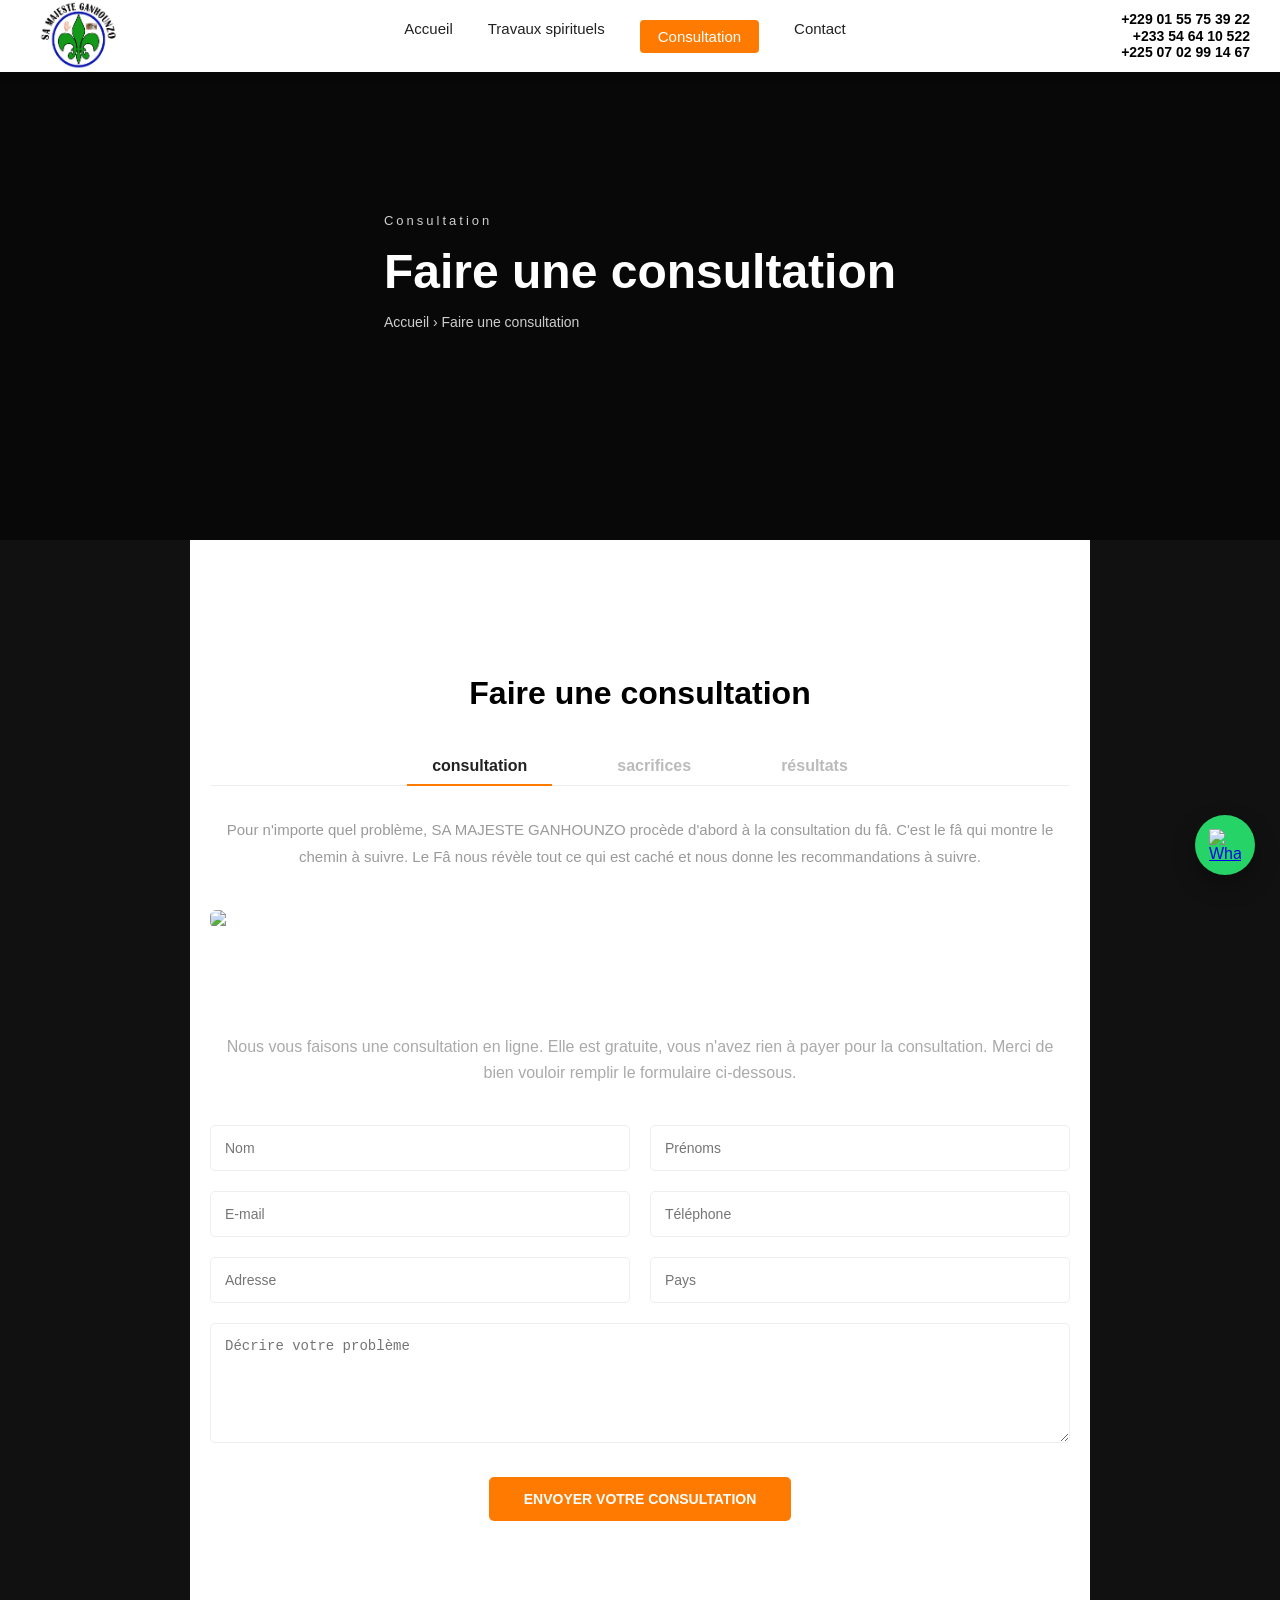
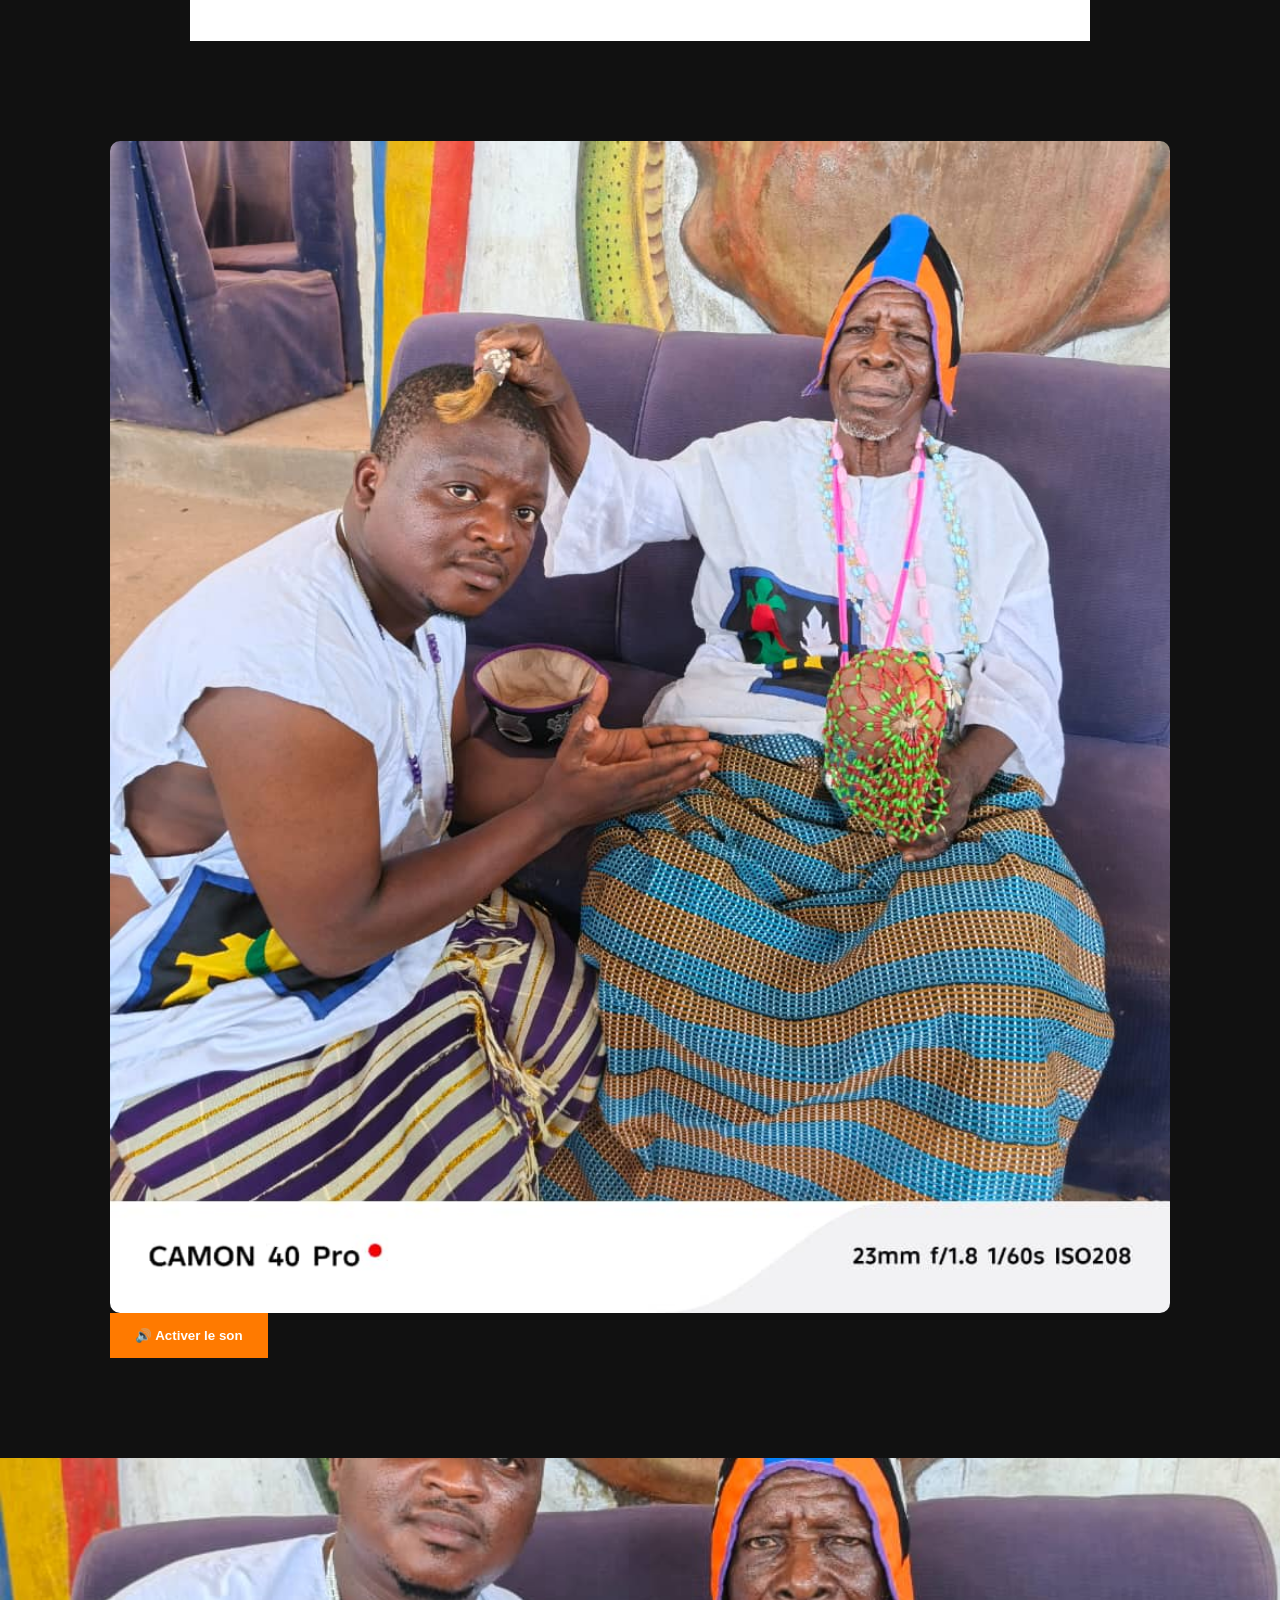
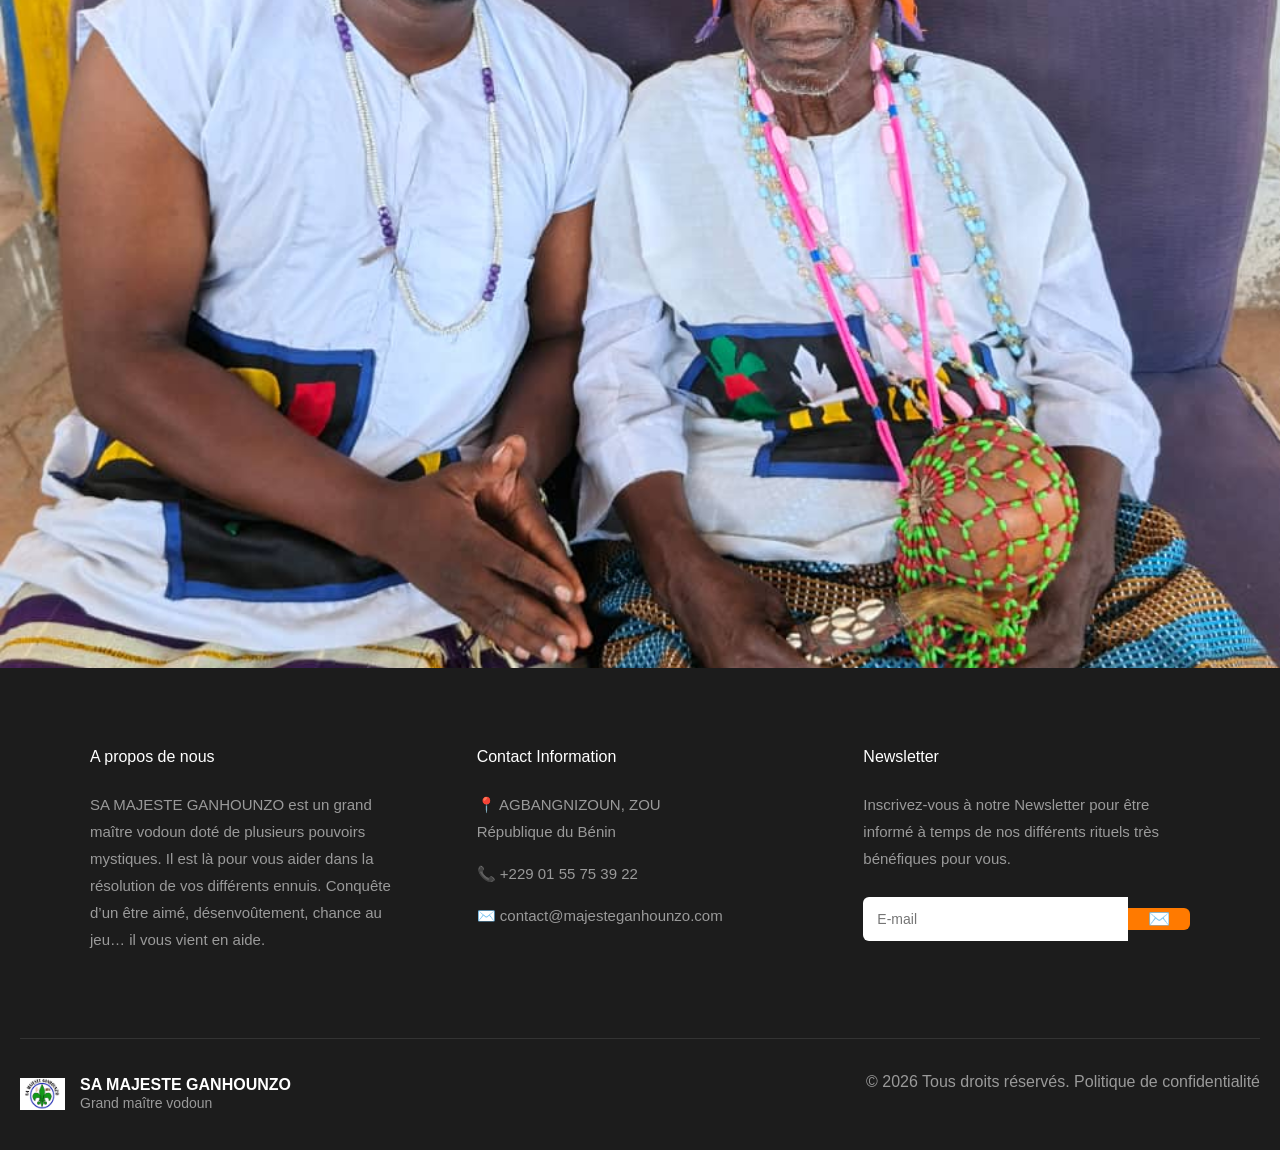
==== commit e47601a5: "Update" ====
--- a/consultation.html
+++ b/consultation.html
@@ -166,7 +166,6 @@
 </section>
 
 <section class="cta-banner-consultation">
-  <div class="cta-overlay"></div>
 </section>
 
   
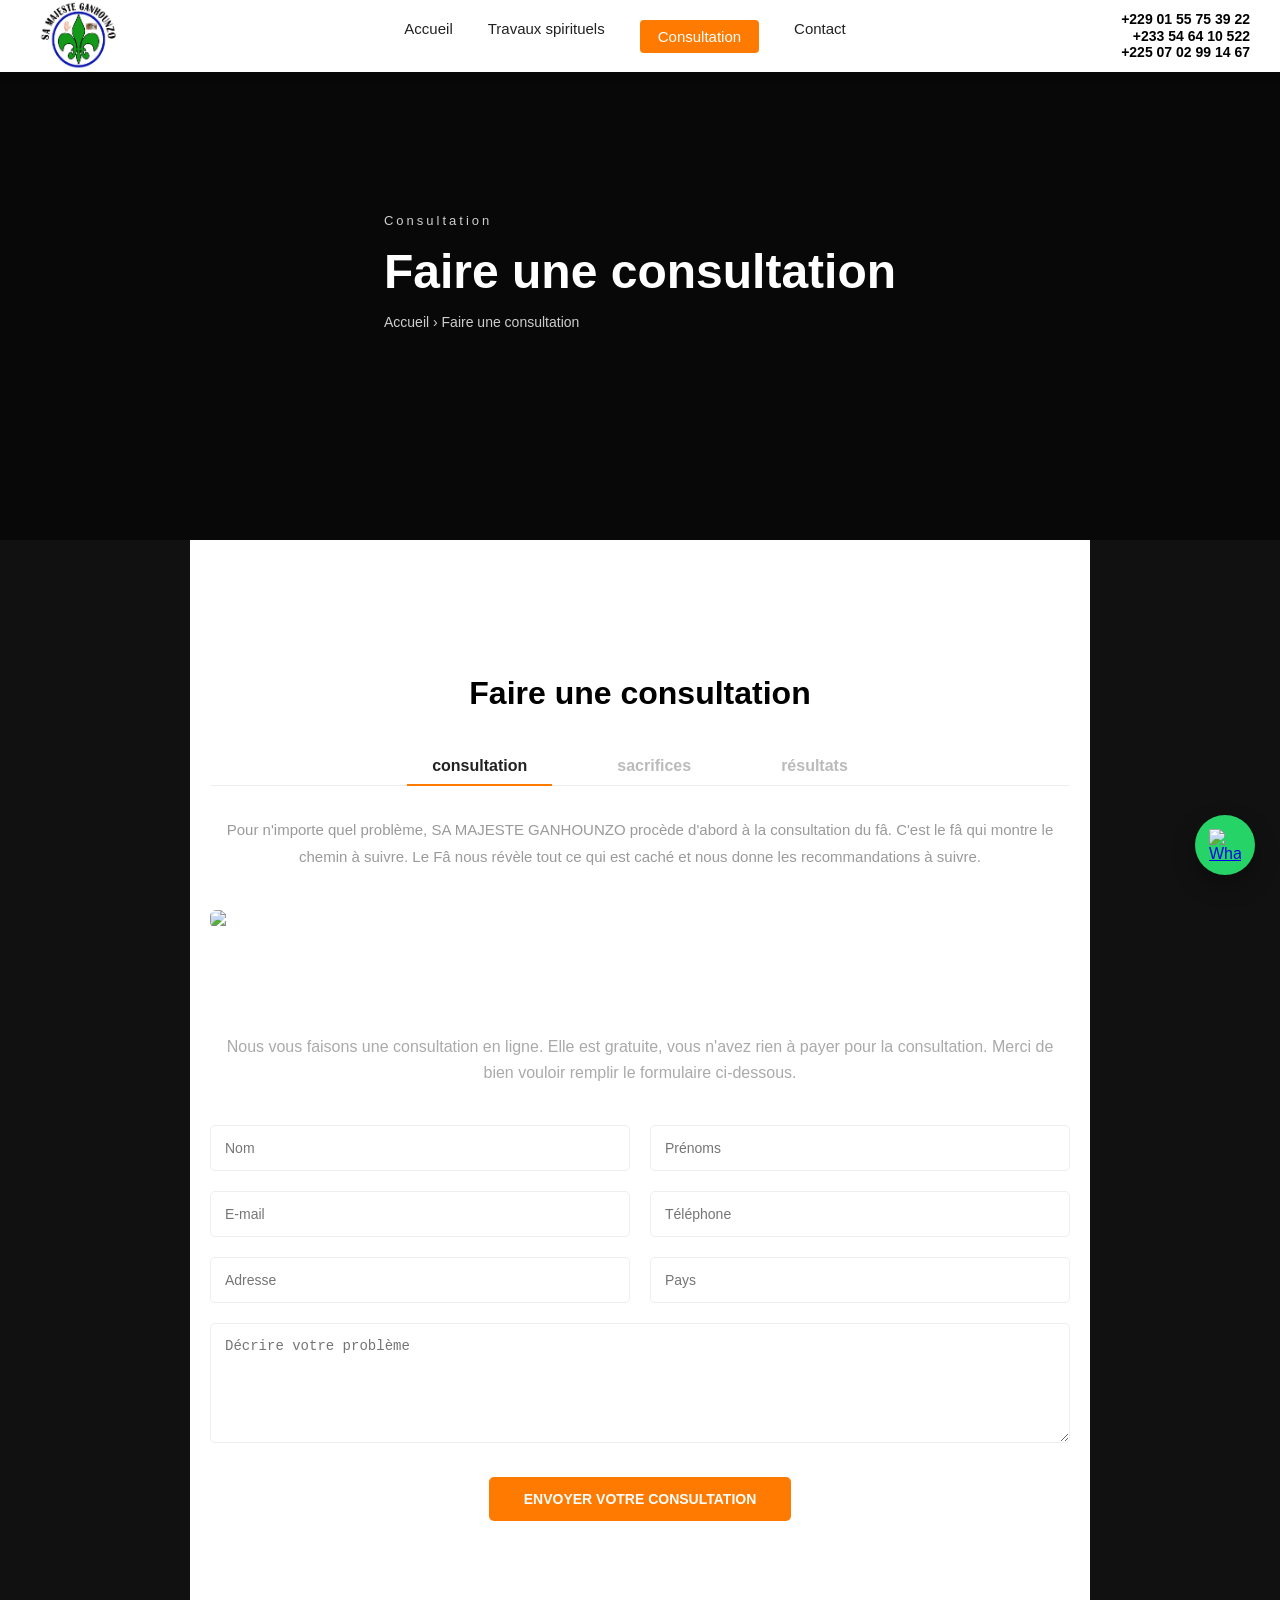
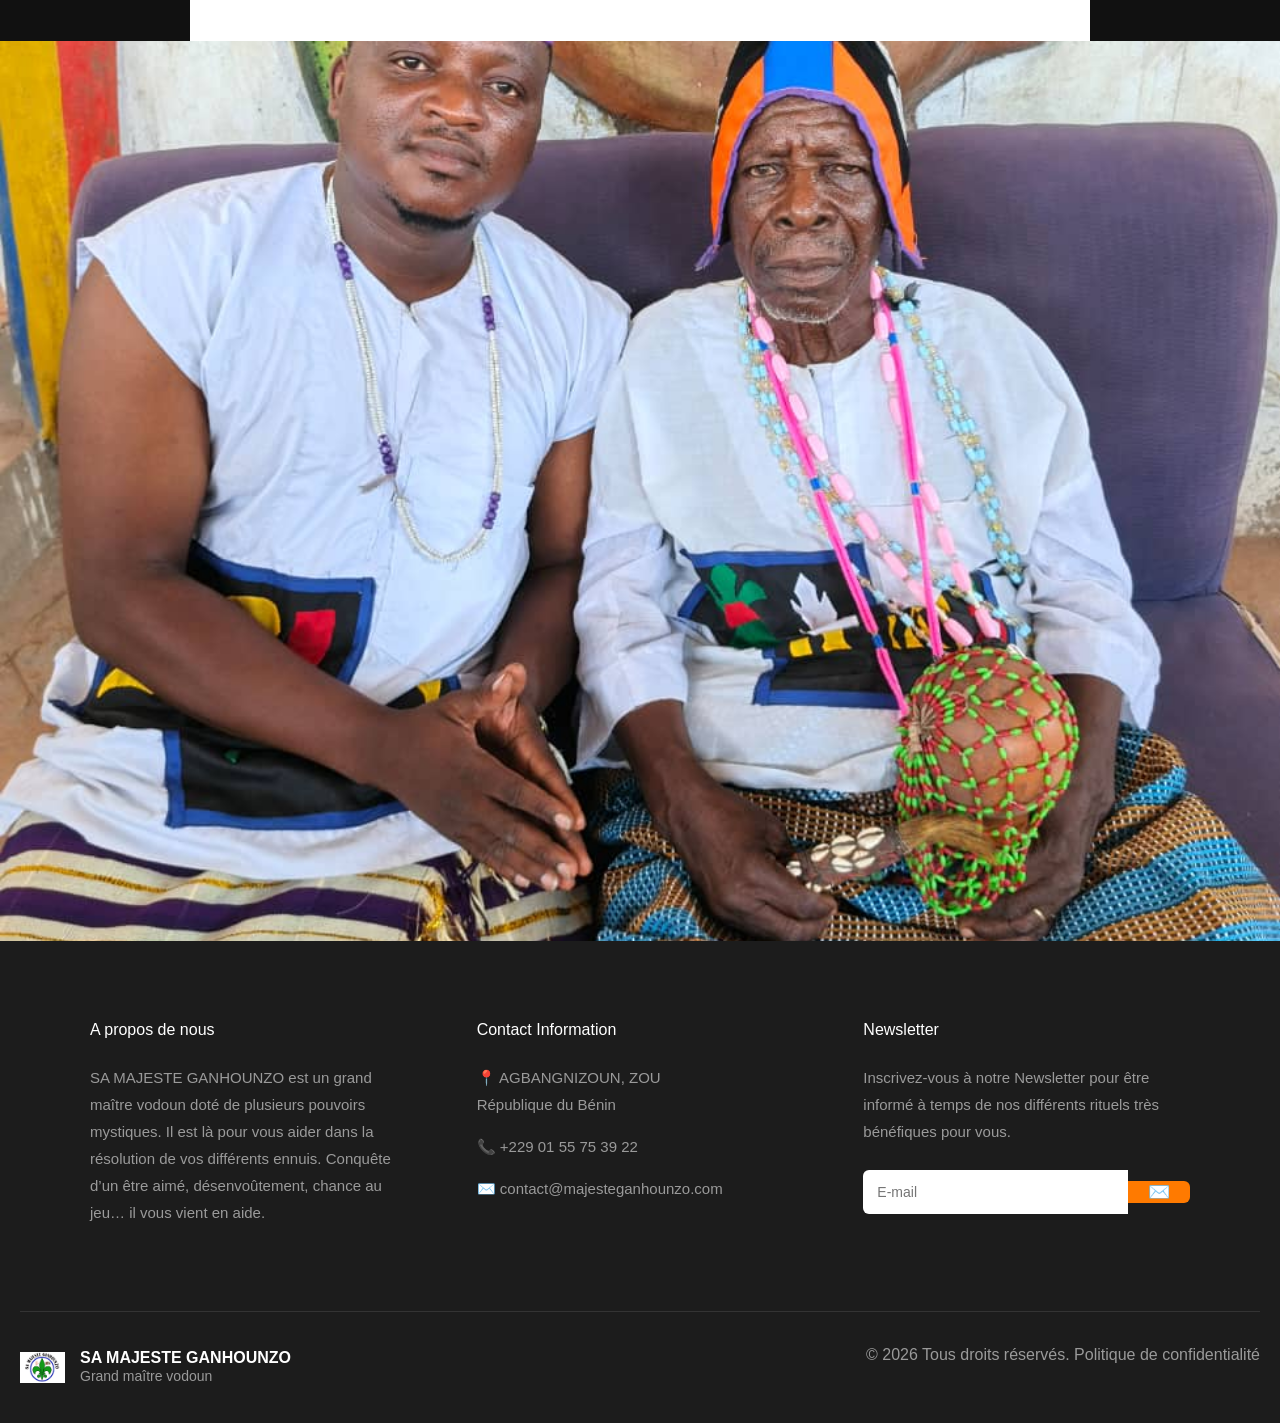
==== commit e6e2a49c: "Update" ====
--- a/consultation.html
+++ b/consultation.html
@@ -153,6 +153,7 @@
 
 </section>
 
+<!--
 <section class="auto-video-section" id="video-section">
   <video
     id="autoVideo"
@@ -164,6 +165,8 @@
   ></video>
   <button class="unmute-btn">🔊 Activer le son</button>
 </section>
+  -->
+
 
 <section class="cta-banner-consultation">
 </section>
--- a/css/style.css
+++ b/css/style.css
@@ -508,7 +508,7 @@
 
 .cta-banner-consultation {
   position: relative;
-  min-height: 90vh;
+  min-height: 100vh;
   background: url("../assets/banner.jpeg") center/cover no-repeat;
   display: flex;
   align-items: center;
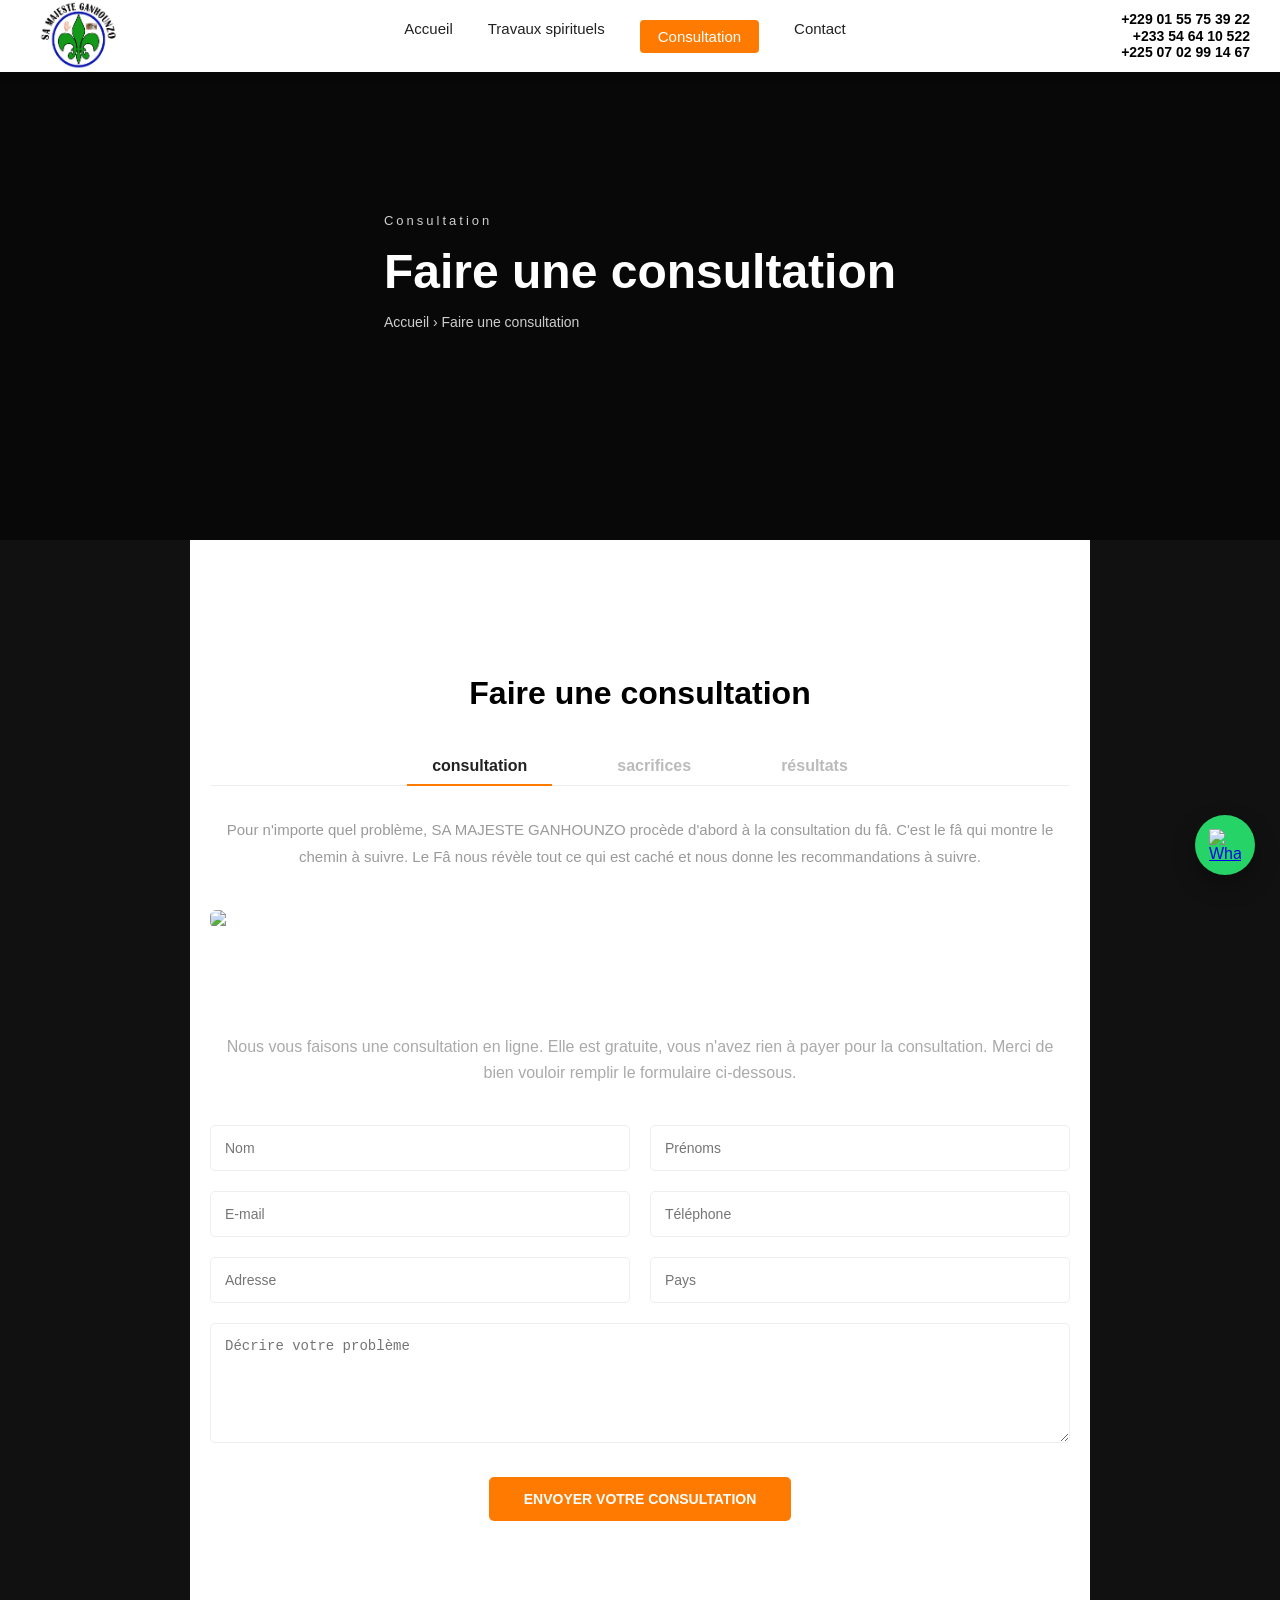
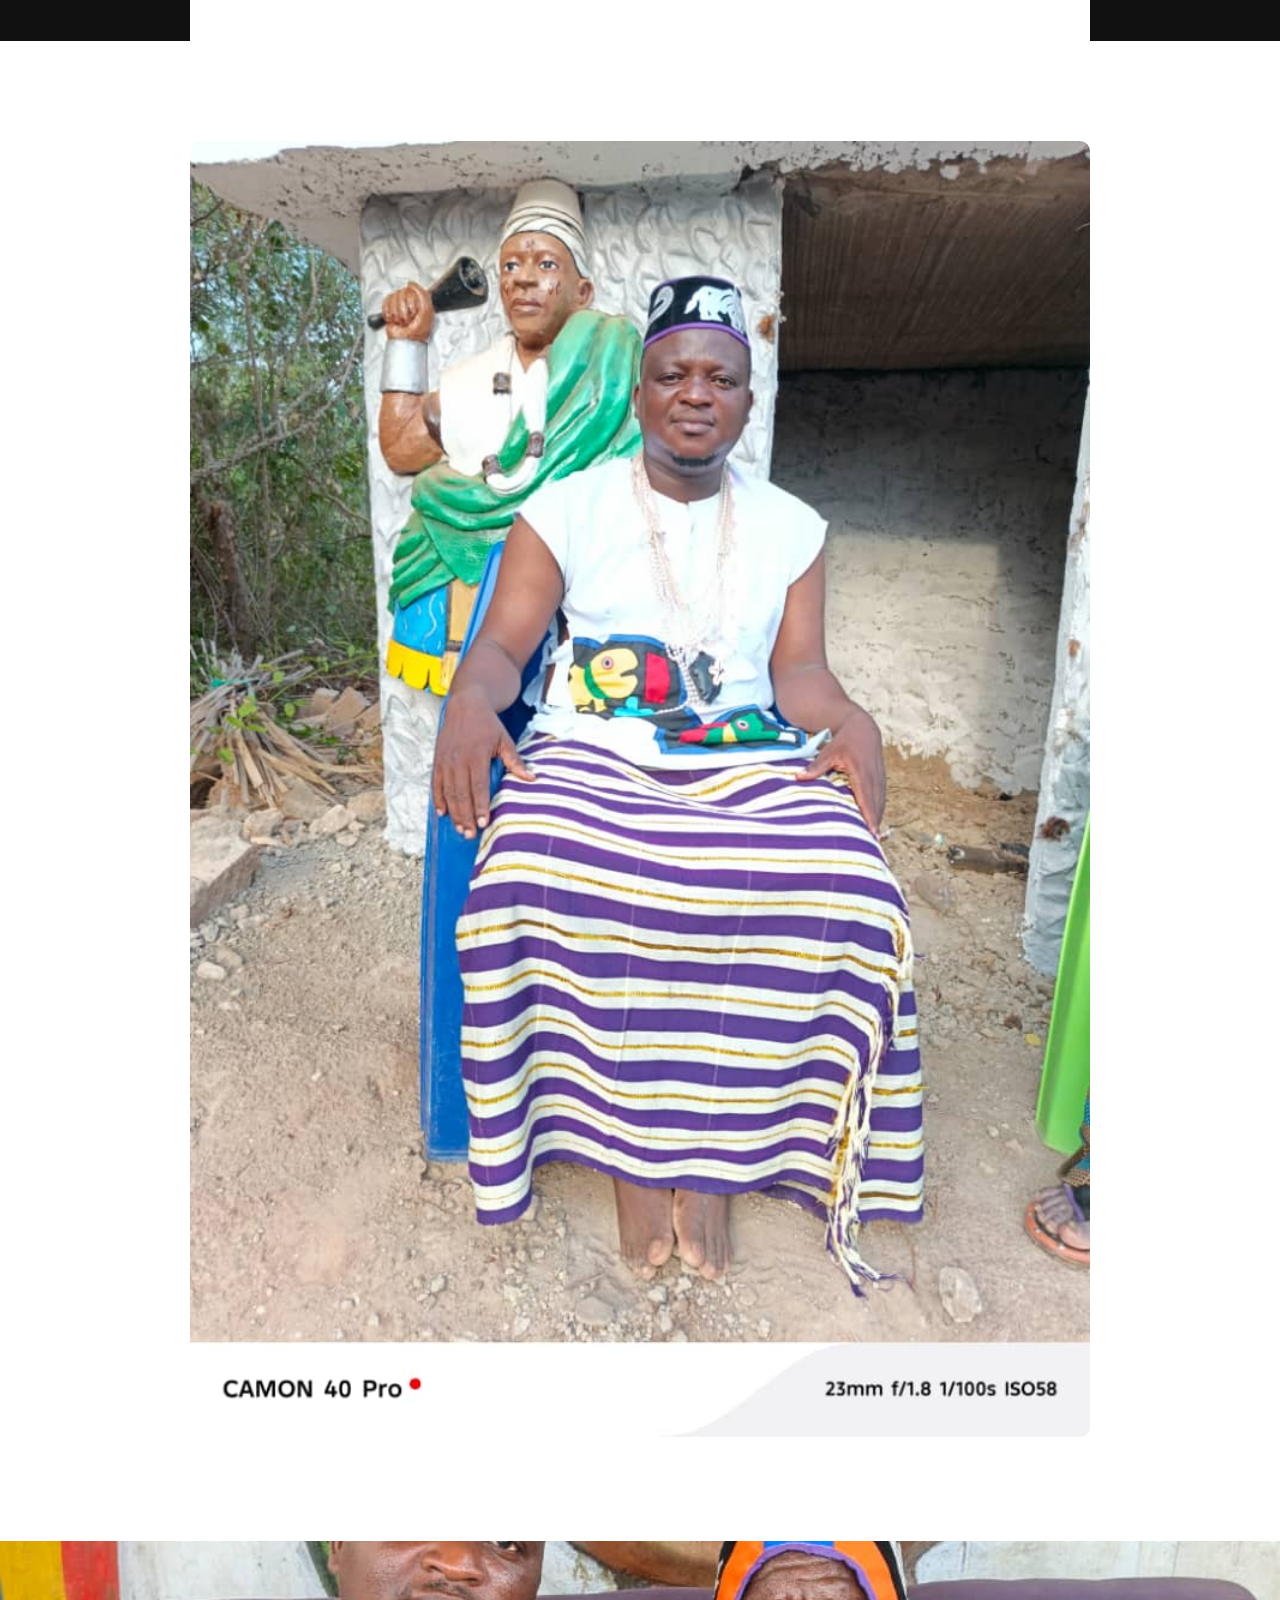
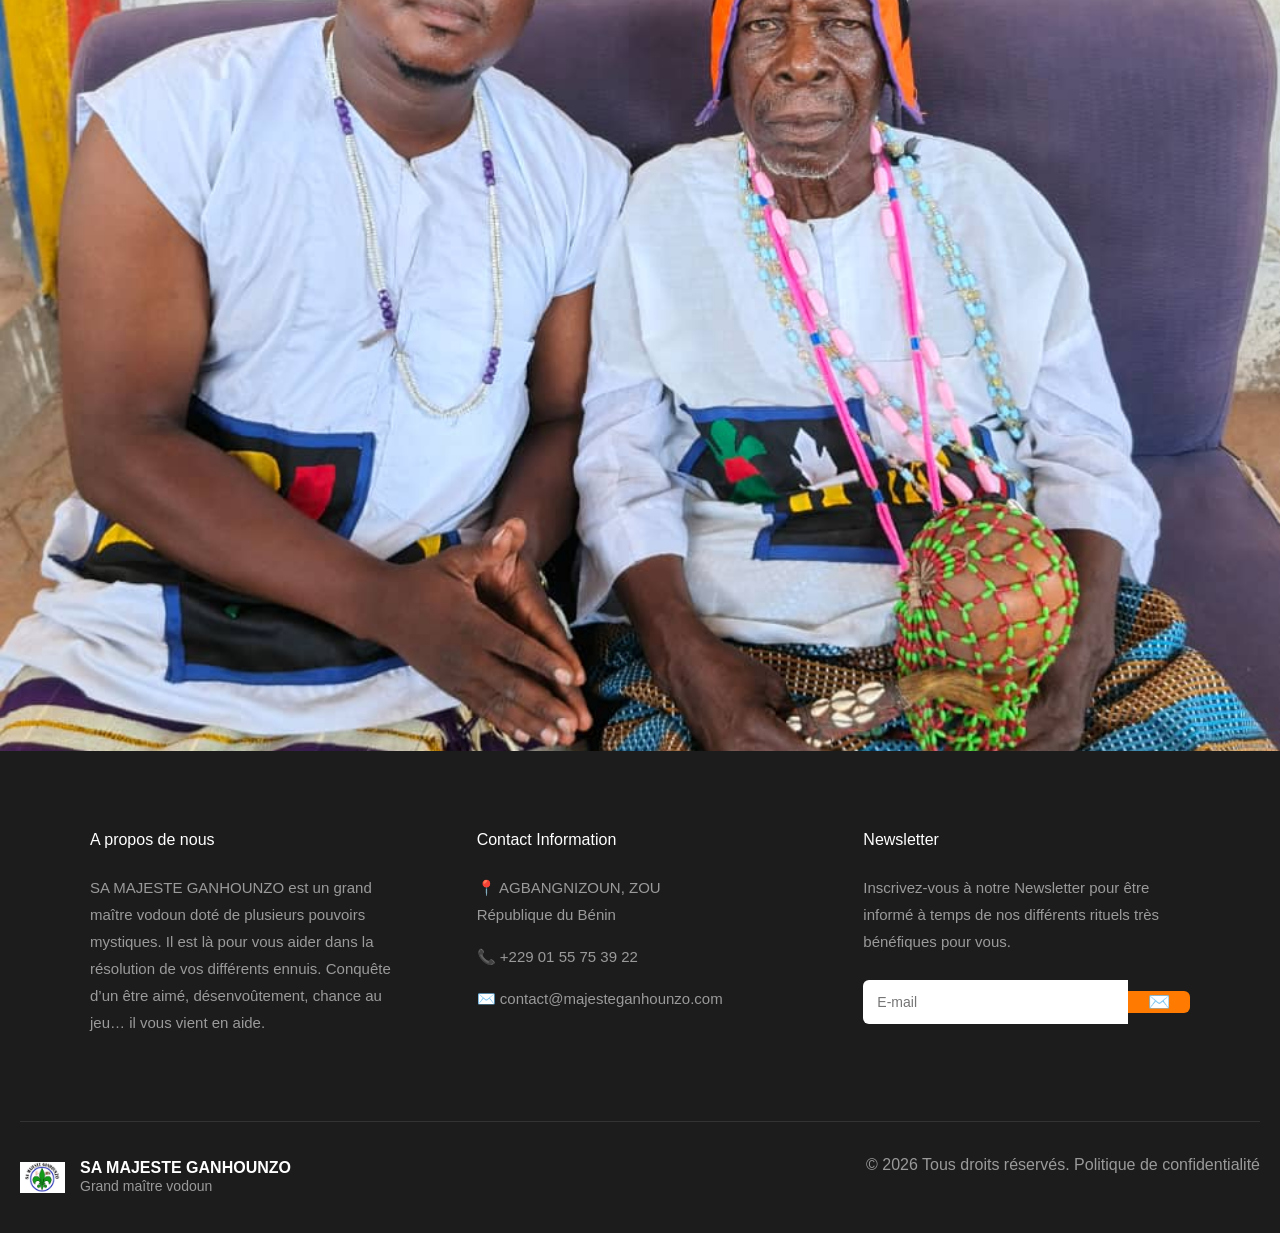
==== commit 30985c8a: "Update" ====
--- a/consultation.html
+++ b/consultation.html
@@ -167,6 +167,16 @@
 </section>
   -->
 
+<section class="about-section">
+  <div class="about-container fade-up">
+
+    <!-- IMAGE -->
+    <div class="about-image">
+      <img src="assets/about.jpeg" alt="SA MAJESTE GANHOUNZO">
+    </div>
+
+  </div>
+</section>
 
 <section class="cta-banner-consultation">
 </section>
--- a/css/style.css
+++ b/css/style.css
@@ -508,7 +508,7 @@
 
 .cta-banner-consultation {
   position: relative;
-  min-height: 100vh;
+  min-height: 90vh;
   background: url("../assets/banner.jpeg") center/cover no-repeat;
   display: flex;
   align-items: center;
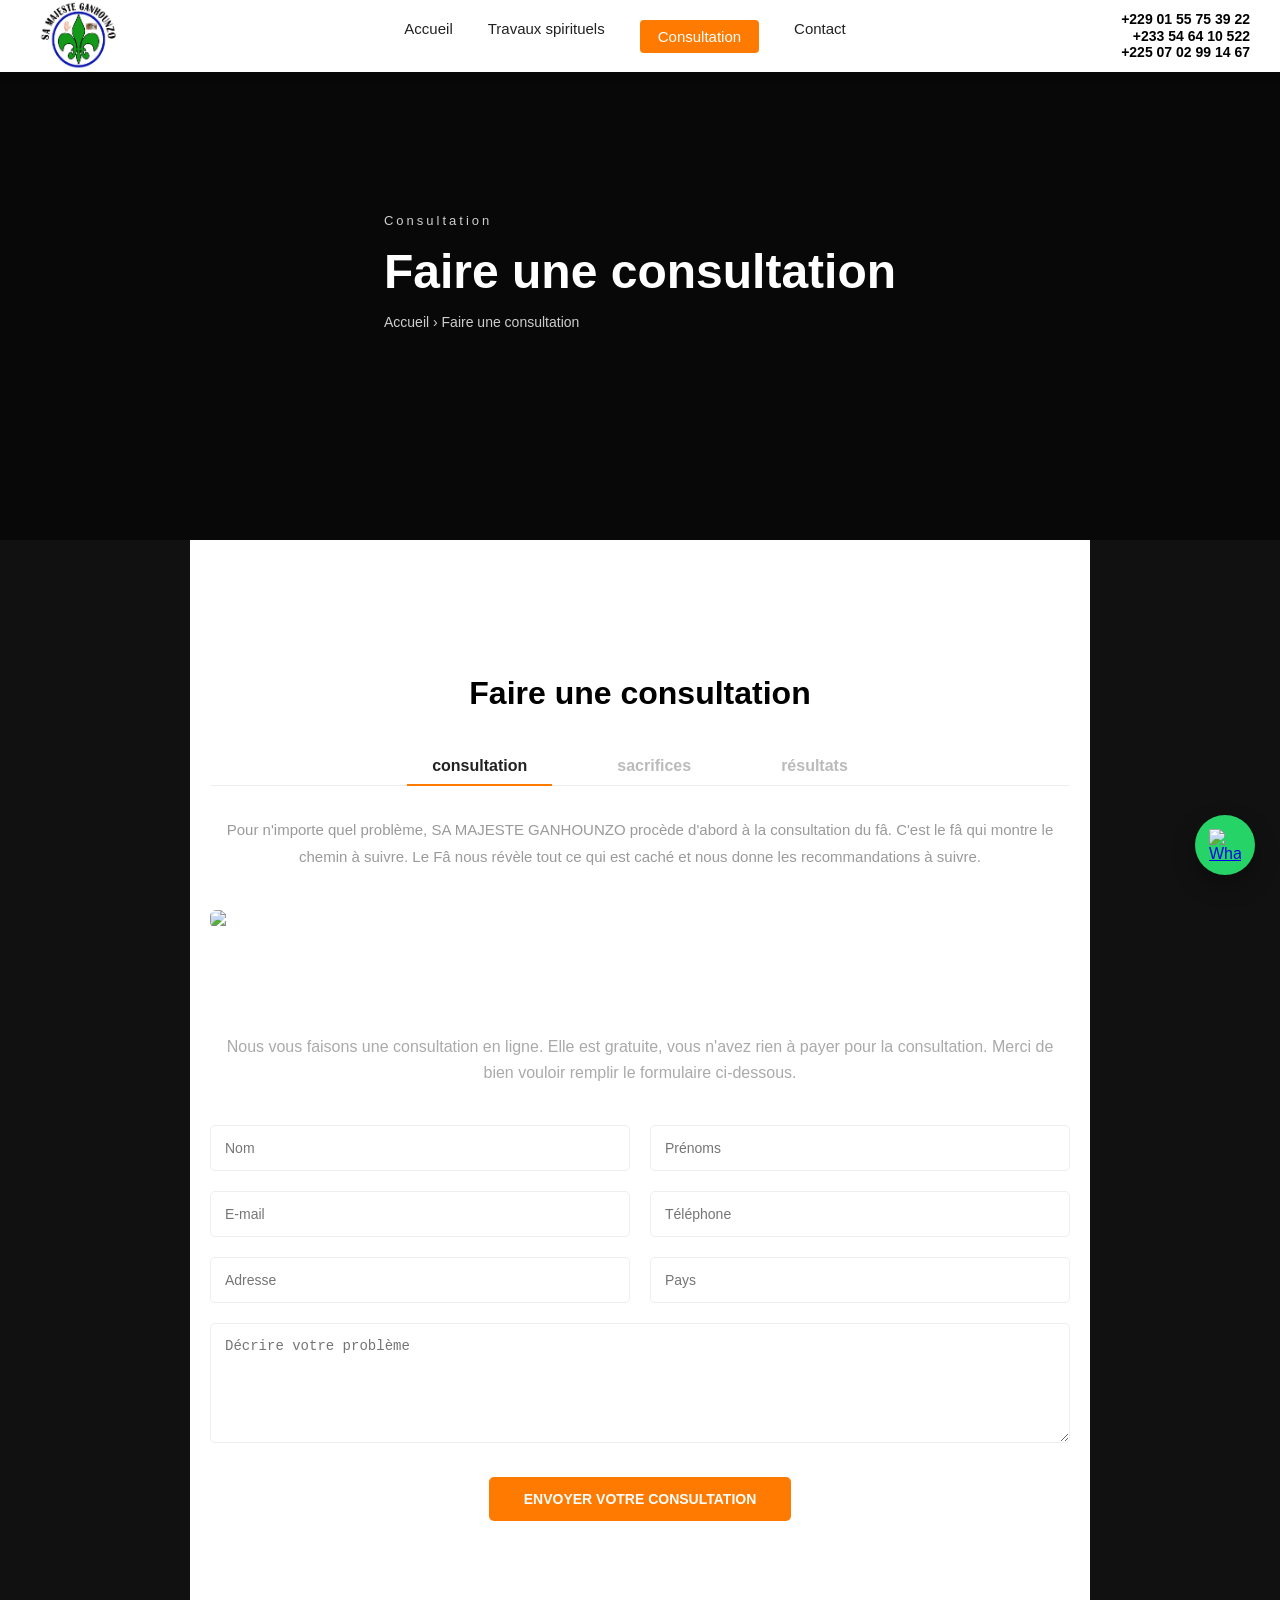
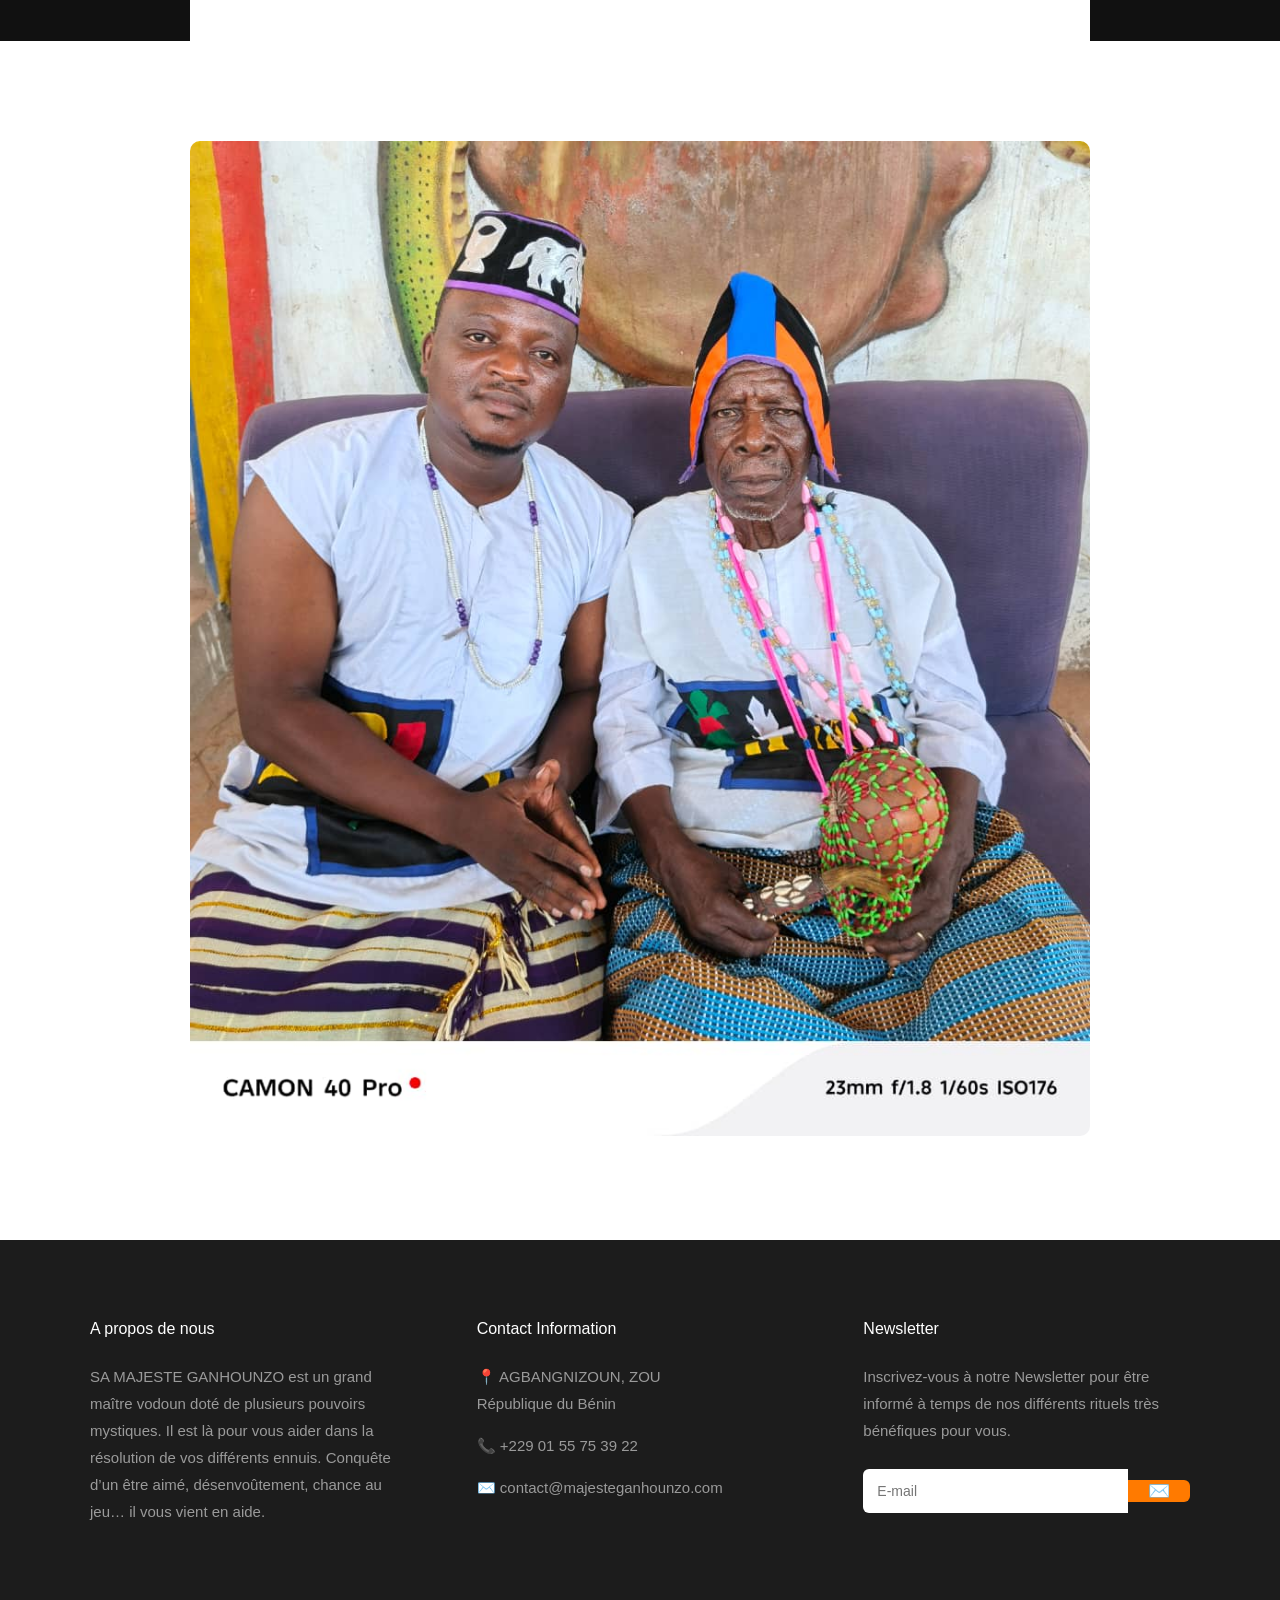
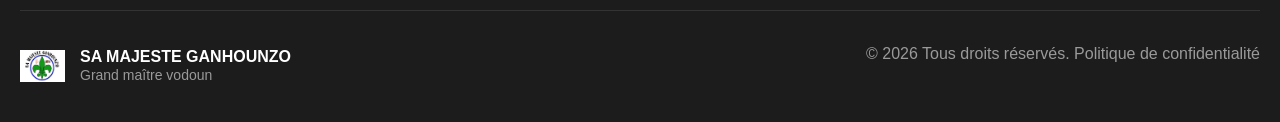
==== commit 82bfbf56: "Update" ====
--- a/consultation.html
+++ b/consultation.html
@@ -172,13 +172,10 @@
 
     <!-- IMAGE -->
     <div class="about-image">
-      <img src="assets/about.jpeg" alt="SA MAJESTE GANHOUNZO">
-    </div>
-
-  </div>
-</section>
-
-<section class="cta-banner-consultation">
+      <img src="assets/banner.jpeg" alt="SA MAJESTE GANHOUNZO">
+    </div>
+
+  </div>
 </section>
 
   
--- a/css/style.css
+++ b/css/style.css
@@ -499,17 +499,6 @@
   position: relative;
   min-height: 90vh;
   background: url("../assets/banner.png") center/cover no-repeat;
-  display: flex;
-  align-items: center;
-  justify-content: center;
-  text-align: center;
-  padding: 40px 20px;
-}
-
-.cta-banner-consultation {
-  position: relative;
-  min-height: 90vh;
-  background: url("../assets/banner.jpeg") center/cover no-repeat;
   display: flex;
   align-items: center;
   justify-content: center;
